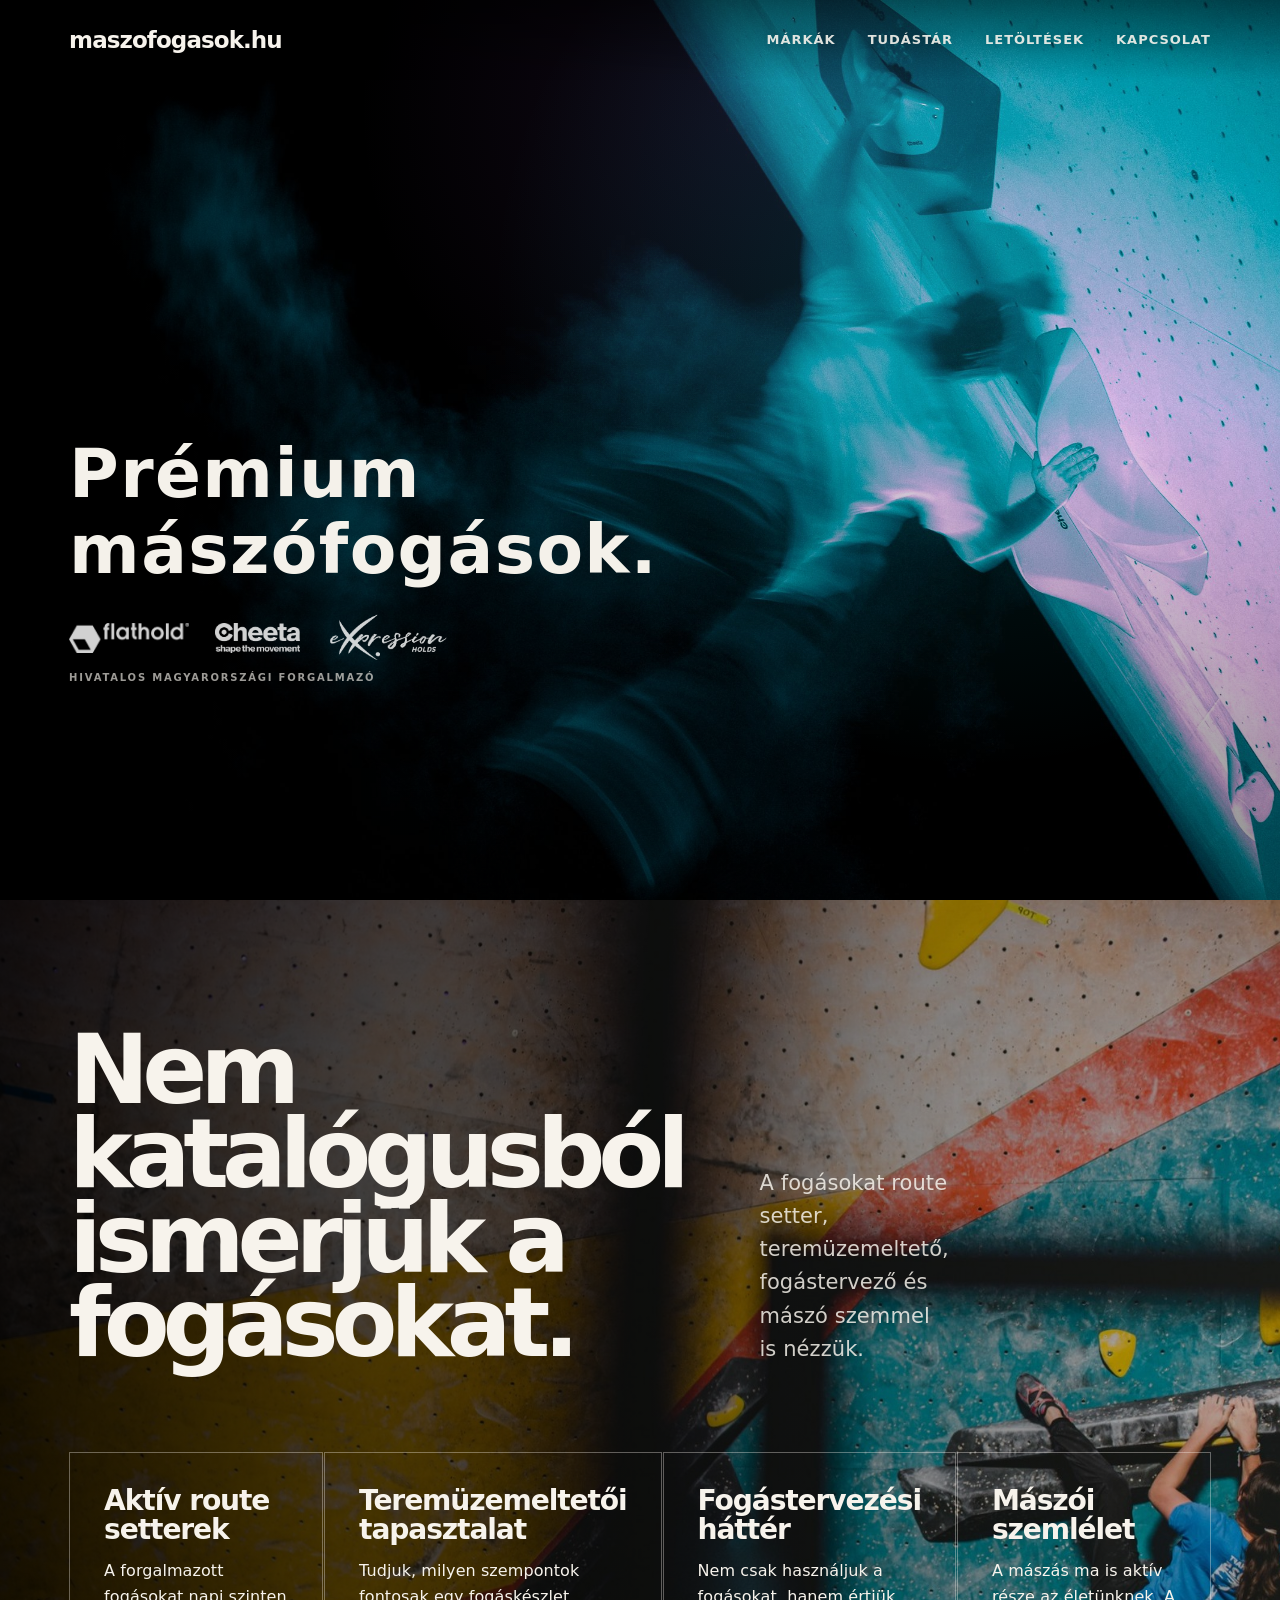
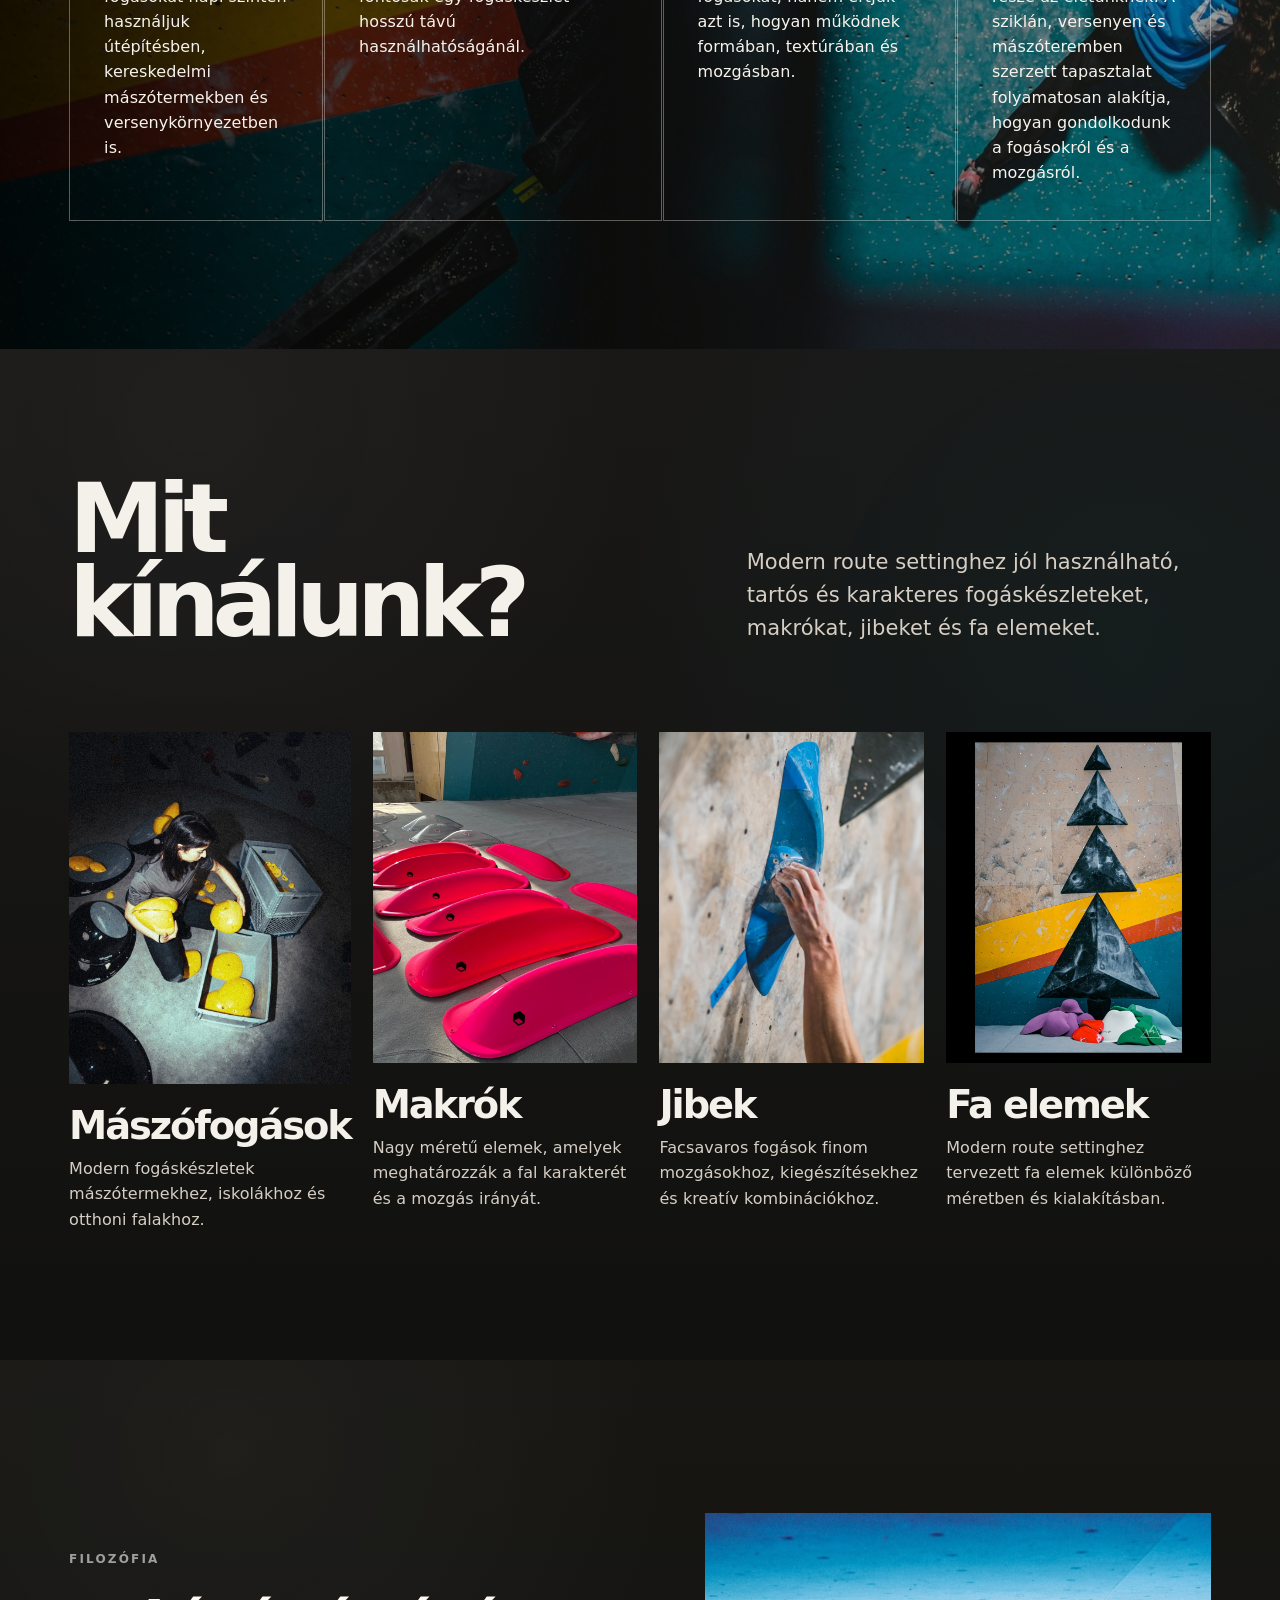
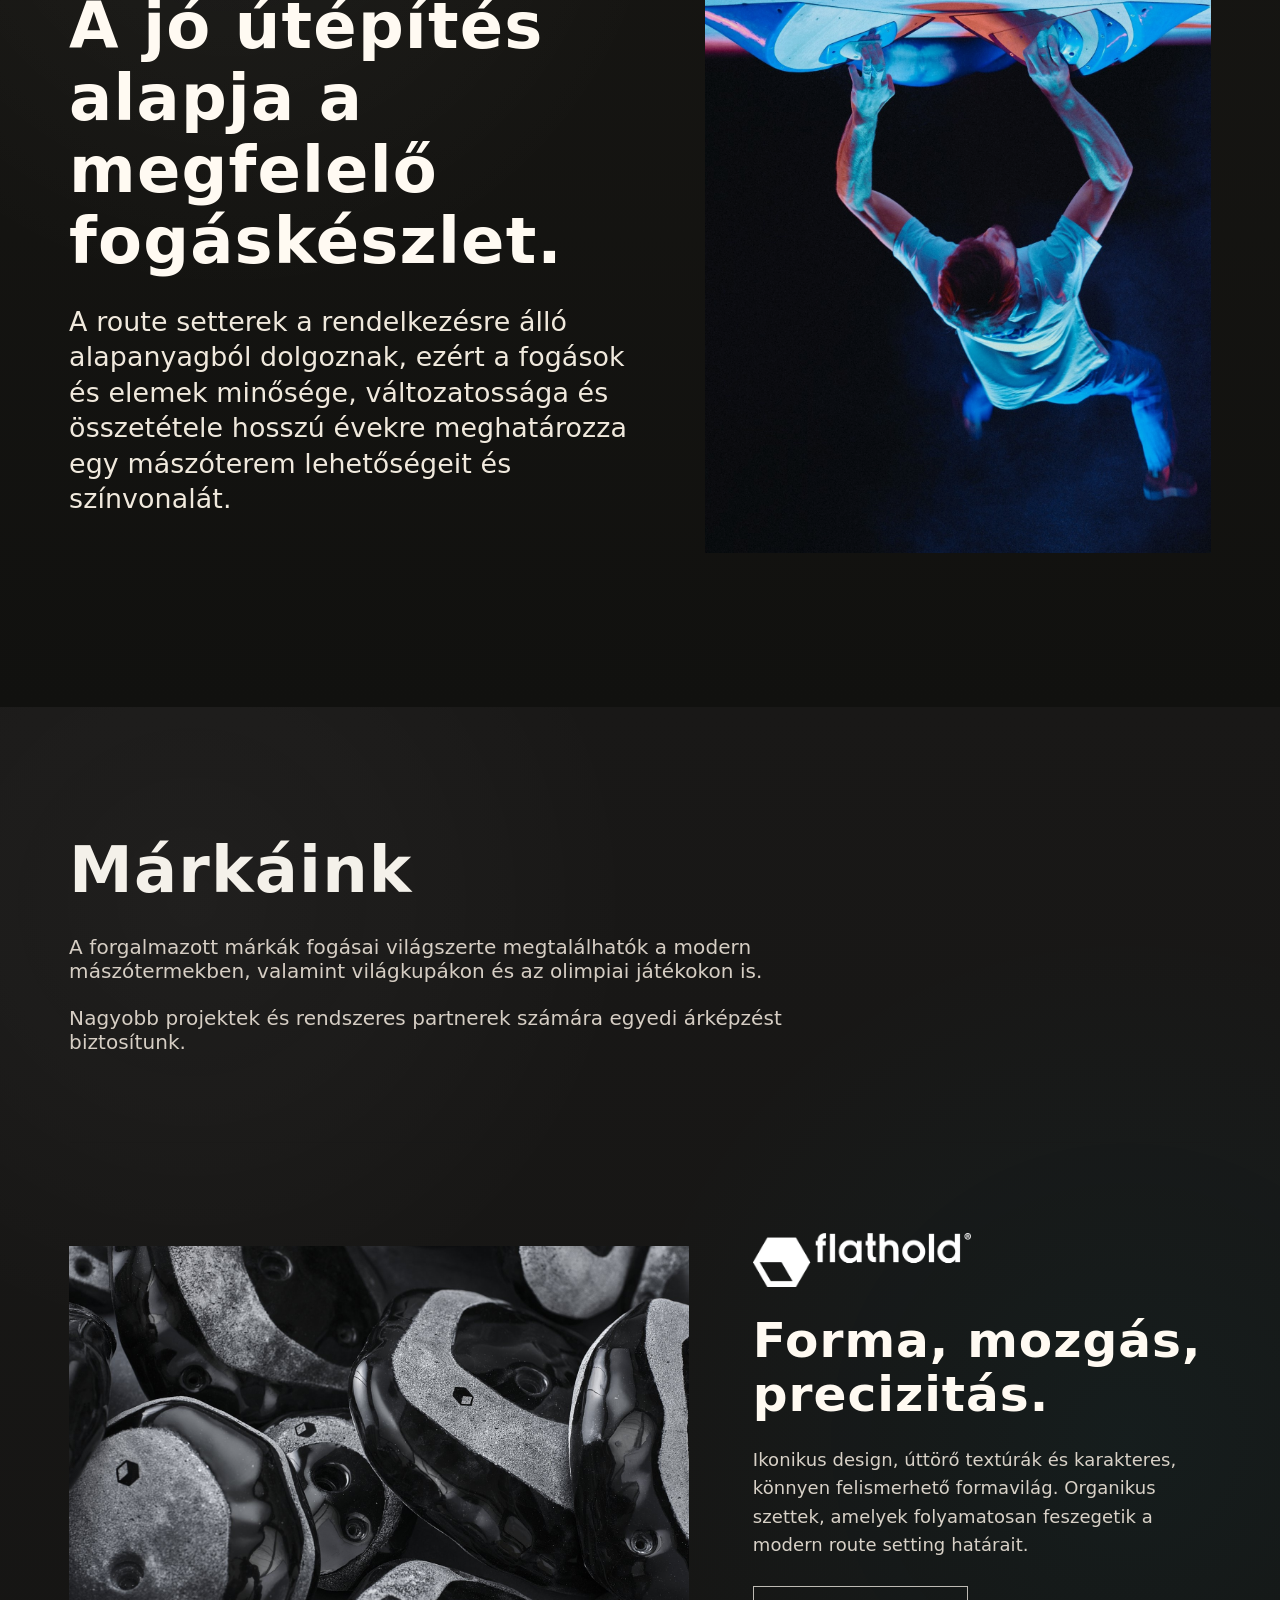
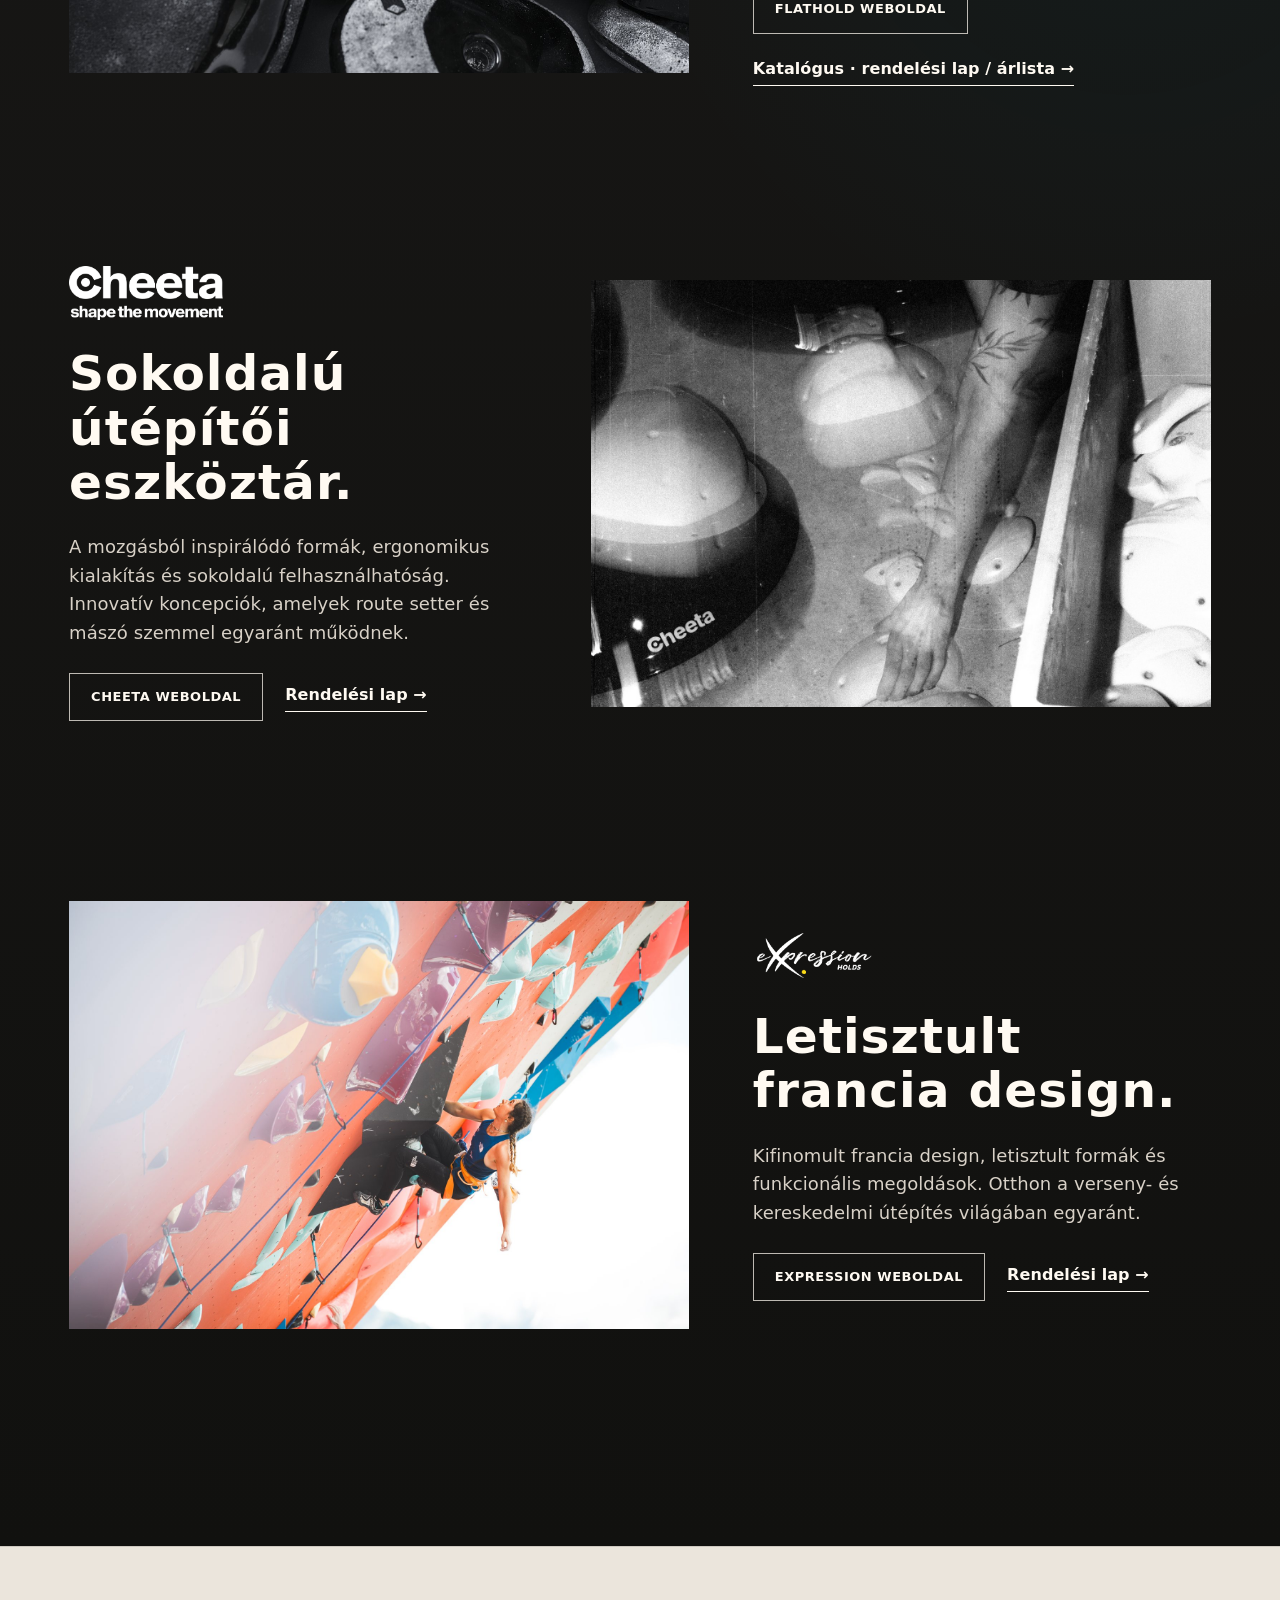
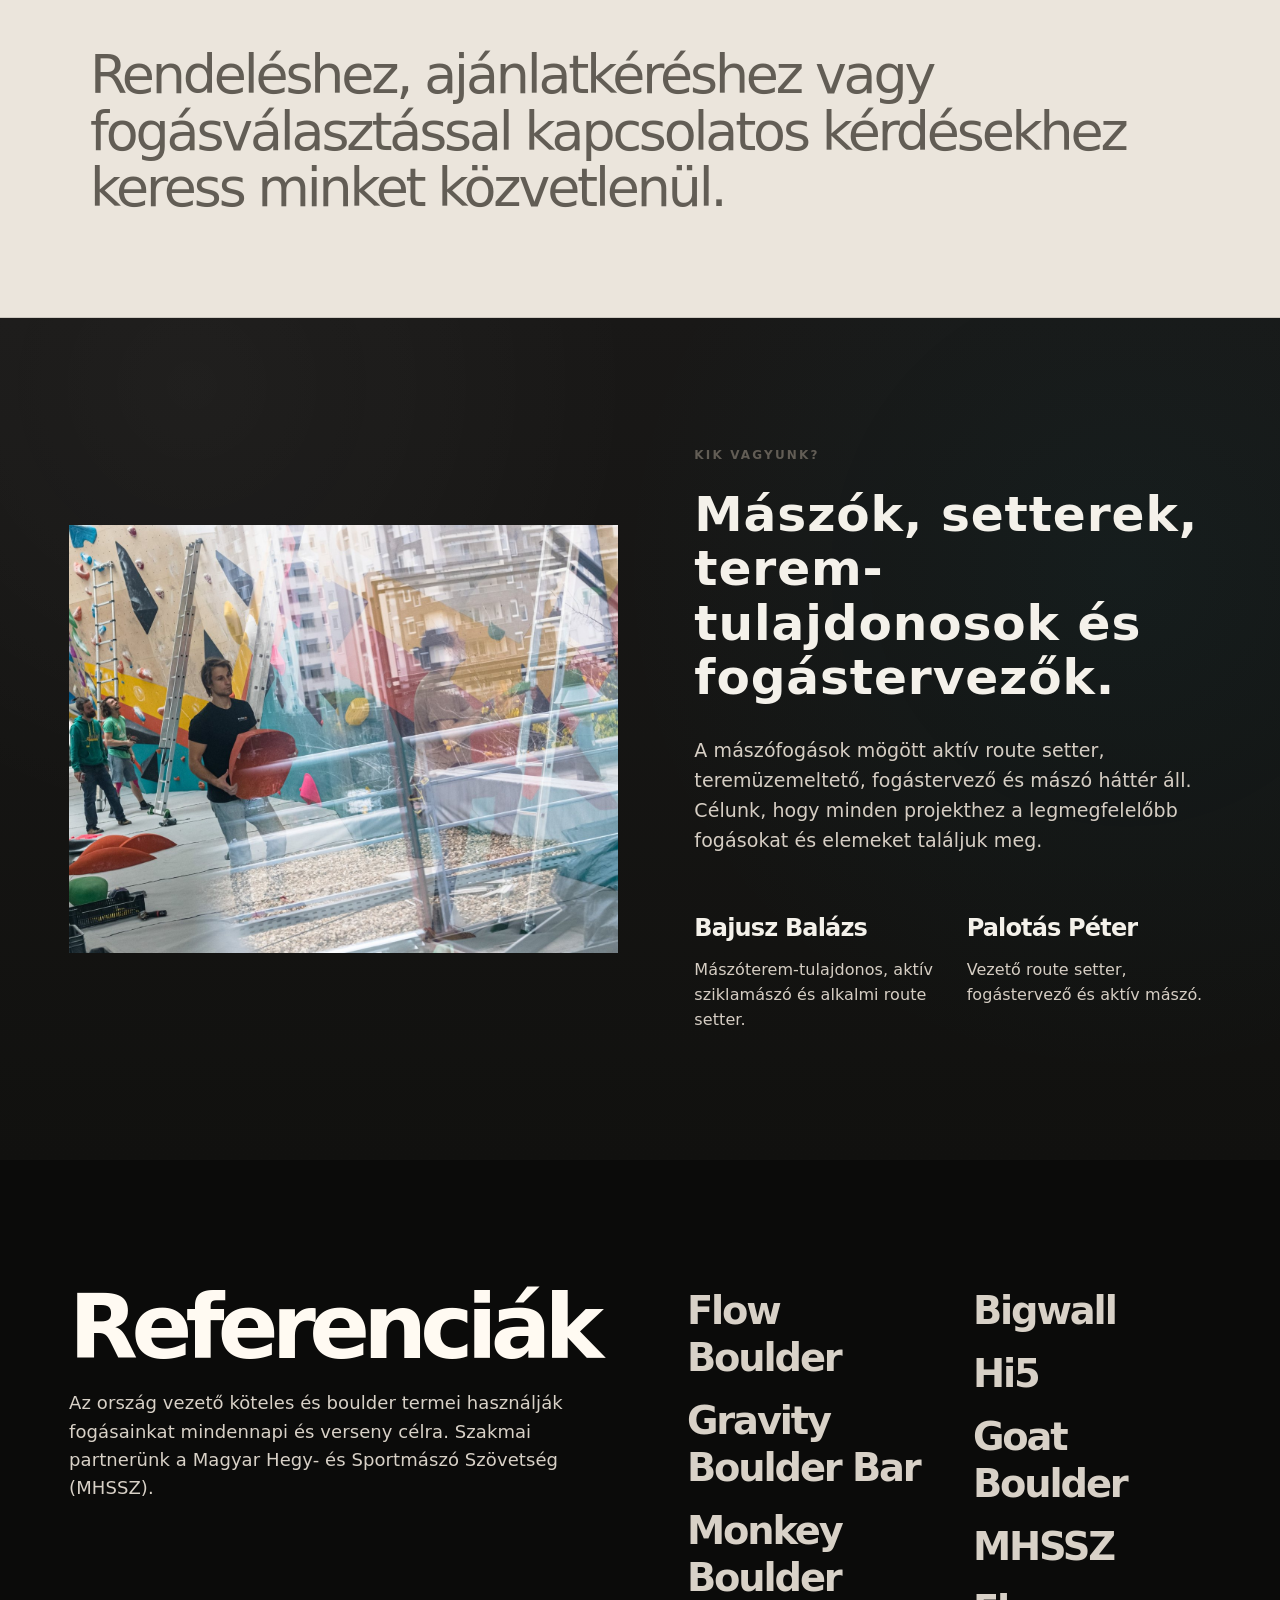
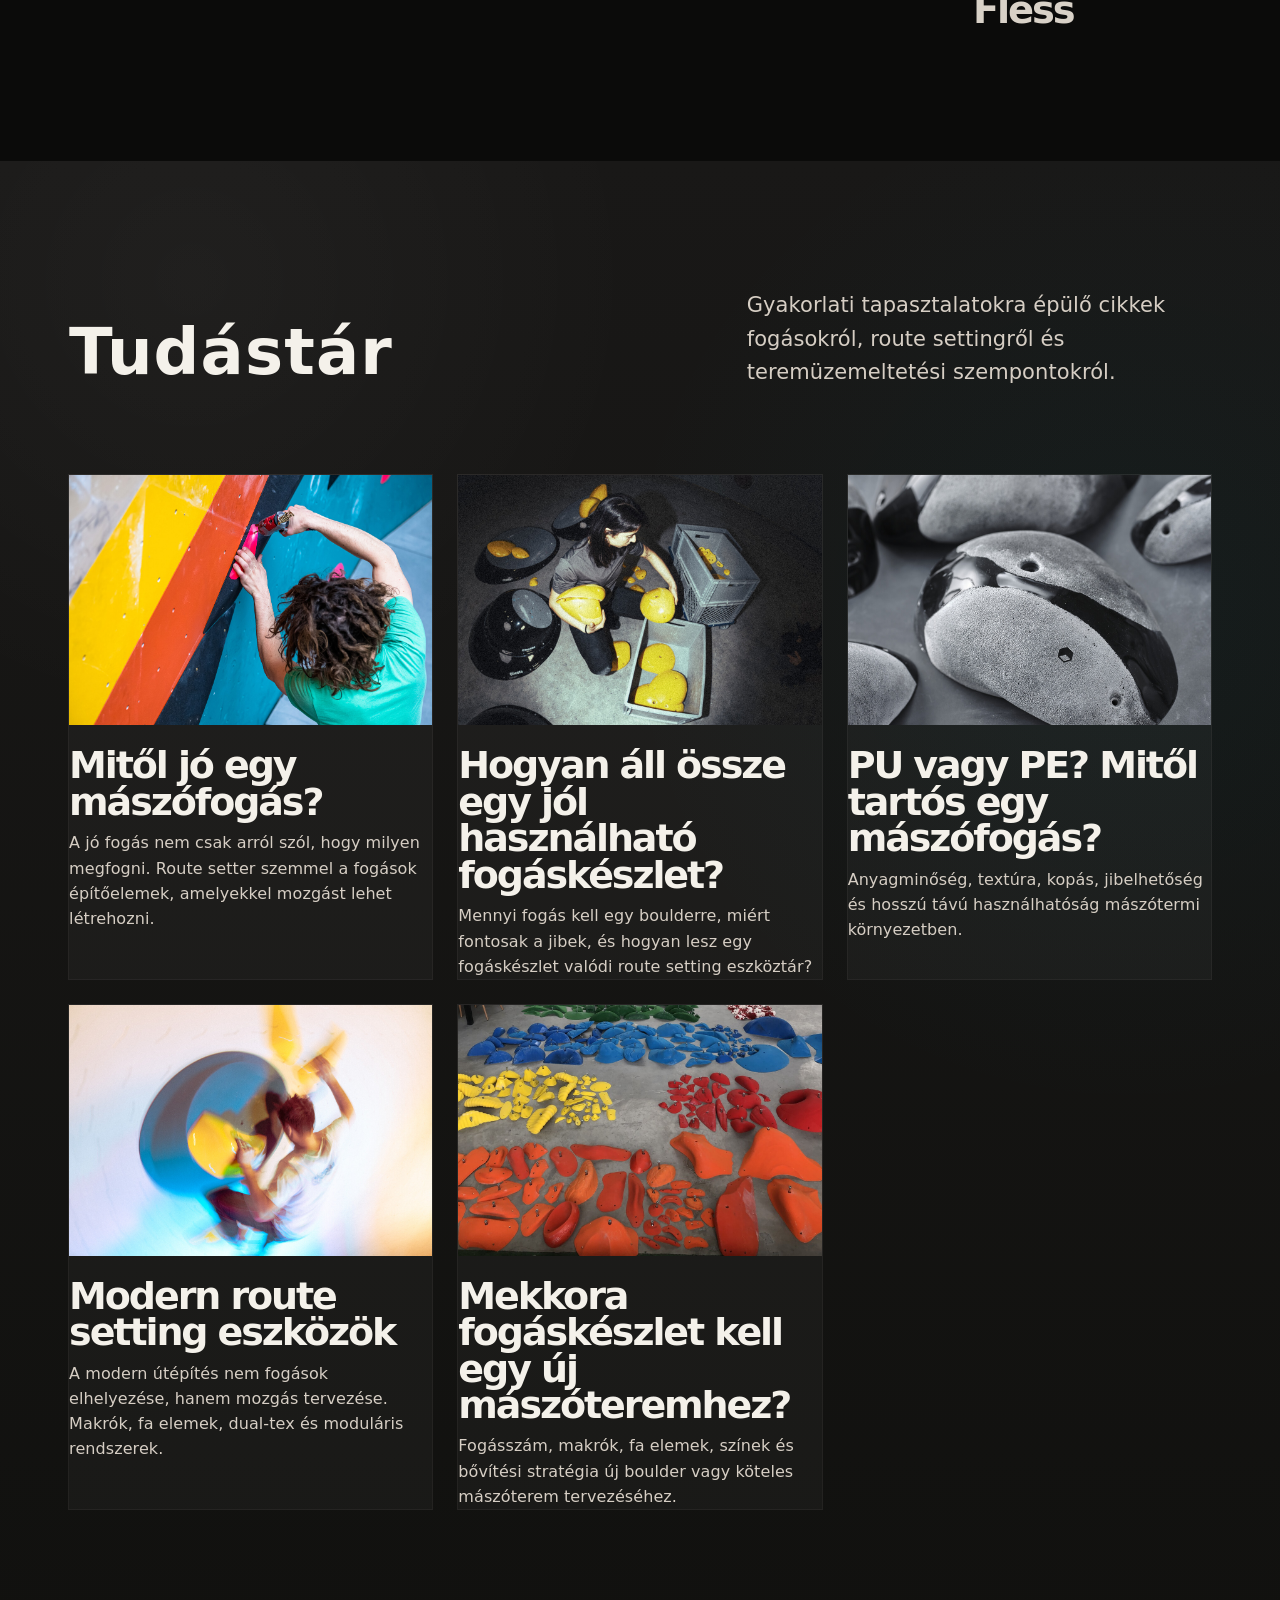
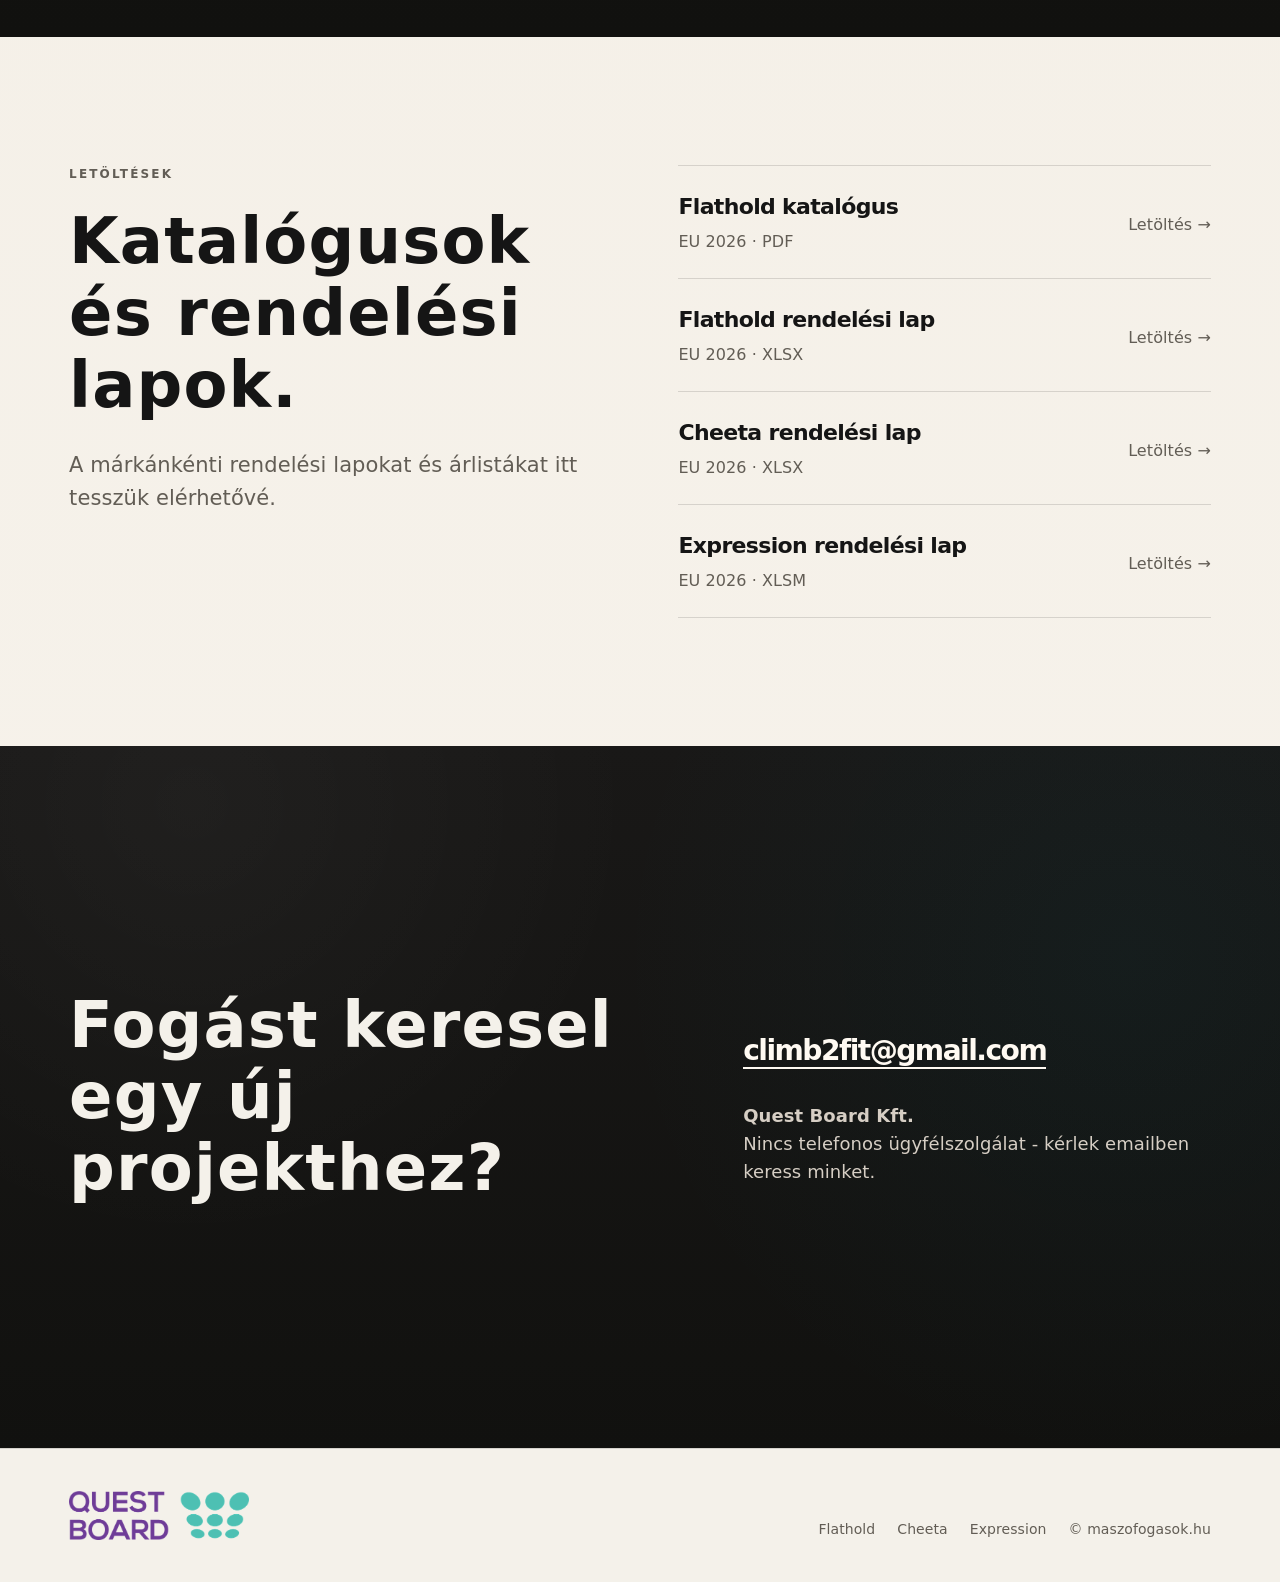
==== index.html @ 8f345ded "Add files via upload" ====
<!doctype html>
<html lang="hu">
<head>
  <meta charset="utf-8">
  <meta name="viewport" content="width=device-width, initial-scale=1">
  <title>Prémium<br>mászófogások. | maszofogasok.hu</title>
  <meta name="description" content="Flathold, Cheeta és Expression hivatalos magyarországi forgalmazója. Prémium mászófogások, makrók, jibek és fa elemek mászótermeknek, iskoláknak és otthoni falakhoz.">
  <link rel="stylesheet" href="assets/style.css">
  <link rel="canonical" href="https://www.maszofogasok.hu/index.html">
  <meta property="og:title" content="Mászófogás forgalmazás – Flathold, Cheeta, Expression | maszofogasok.hu">
  <meta property="og:description" content="Prémium mászófogások, makrók és fa elemek forgalmazása Magyarországon. Flathold, Cheeta és Expression. Aktív route setterektől, teremüzemeltetői tapasztalattal.">
  <meta property="og:url" content="https://www.maszofogasok.hu/index.html">
  <meta property="og:type" content="website">
  <meta property="og:locale" content="hu_HU">
  <meta name="twitter:card" content="summary_large_image">
  <meta name="robots" content="index, follow">
</head>
<body>
  <header class="nav" id="nav">
    <a class="site-title" href="#top">maszofogasok.hu</a>
    <nav class="nav-links" aria-label="Fő navigáció">
      <a href="#markak">Márkák</a>
      <a href="tudastar.html">Tudástár</a>
      <a href="#letoltesek">Letöltések</a>
      <a href="#kapcsolat">Kapcsolat</a>
    </nav>
    <button class="menu-btn" id="menuBtn" type="button">Menü</button>
  </header>
  <nav class="mobile-panel" id="mobilePanel" aria-label="Mobil navigáció">
    <a href="#markak">Márkák</a>
    <a href="tudastar.html">Tudástár</a>
    <a href="#letoltesek">Letöltések</a>
    <a href="#kapcsolat">Kapcsolat</a>
  </nav>

  <main id="top">
    <section class="hero">
      <div class="hero-inner">
        <h1>Prémium<br>mászófogások.</h1>
        <div class="hero-logos" aria-label="Forgalmazott márkák">
          <img src="assets/logos/flathold.png" alt="Flathold">
          <img src="assets/logos/cheeta.png" alt="Cheeta">
          <img src="assets/logos/expression.png" alt="Expression">
        </div>
        <div class="eyebrow">Hivatalos magyarországi forgalmazó</div>
      </div>
    </section>

    <section class="section soft intro-section">
      <div class="container">
        <div class="section-head">
          <h2>Nem katalógusból ismerjük a fogásokat.</h2>
          <p>A fogásokat route setter, teremüzemeltető, fogástervező és mászó szemmel is nézzük.</p>
        </div>
<div class="why-grid">
          <article class="why-card"><div><h3>Aktív route setterek</h3><p>A forgalmazott fogásokat napi szinten használjuk útépítésben, kereskedelmi mászótermekben és versenykörnyezetben is.</p></div></article>
          <article class="why-card"><div><h3>Teremüzemeltetői tapasztalat</h3><p>Tudjuk, milyen szempontok fontosak egy fogáskészlet hosszú távú használhatóságánál.</p></div></article>
          <article class="why-card"><div><h3>Fogástervezési háttér</h3><p>Nem csak használjuk a fogásokat, hanem értjük azt is, hogyan működnek formában, textúrában és mozgásban.</p></div></article>
          <article class="why-card"><div><h3>Mászói szemlélet</h3><p>A mászás ma is aktív része az életünknek. A sziklán, versenyen és mászóteremben szerzett tapasztalat folyamatosan alakítja, hogyan gondolkodunk a fogásokról és a mozgásról.</p></div></article>
        </div>
      </div>
    </section>

    <section class="section">
      <div class="container">
        <div class="section-head">
          <h2>Mit kínálunk?</h2>
          <p>Modern route settinghez jól használható, tartós és karakteres fogáskészleteket, makrókat, jibeket és fa elemeket.</p>
        </div>
        <div class="product-grid">
          <article class="product-card"><img src="assets/img/holds.jpg" alt="Mászófogások"><h3>Mászófogások</h3><p>Modern fogáskészletek mászótermekhez, iskolákhoz és otthoni falakhoz.</p></article>
          <article class="product-card"><img src="assets/img/macro.jpg" alt="Makrók"><h3>Makrók</h3><p>Nagy méretű elemek, amelyek meghatározzák a fal karakterét és a mozgás irányát.</p></article>
          <article class="product-card"><img src="assets/img/jibs.jpg" alt="Jibek és facsavaros fogások"><h3>Jibek</h3><p>Facsavaros fogások finom mozgásokhoz, kiegészítésekhez és kreatív kombinációkhoz.</p></article>
          <article class="product-card"><img src="assets/img/volumes.jpg" alt="Fa elemek"><h3>Fa elemek</h3><p>Modern route settinghez tervezett fa elemek különböző méretben és kialakításban.</p></article>
        </div>
      </div>
    </section>

    <section class="manifesto">
      <div class="container">
        <div>
          <div class="eyebrow" style="color:rgba(255,255,255,.58)">Filozófia</div>
          <h2>A jó útépítés alapja a megfelelő fogáskészlet.</h2>
          <p>A route setterek a rendelkezésre álló alapanyagból dolgoznak, ezért a fogások és elemek minősége, változatossága és összetétele hosszú évekre meghatározza egy mászóterem lehetőségeit és színvonalát.</p>
        </div>
        <img src="assets/img/philosophy.jpg" alt="Modern route setting és mászófogások">
      </div>
    </section>

    <section id="markak" class="section">
      <div class="container">
        <div class="brand-intro">
          <h2>Márkáink</h2>
          
          <p class="small">A forgalmazott márkák fogásai világszerte megtalálhatók a modern mászótermekben, valamint világkupákon és az olimpiai játékokon is.</p>
          <p class="small">Nagyobb projektek és rendszeres partnerek számára egyedi árképzést biztosítunk.</p>
        </div>

        <article class="brand-feature">
          <div class="brand-image"><img src="assets/img/flathold.jpg" alt="Flathold mászófogások"></div>
          <div class="brand-copy">
            <img class="brand-logo" src="assets/logos/flathold.png" alt="Flathold logó">
            <h3>Forma, mozgás, precizitás.</h3>
            <p>Ikonikus design, úttörő textúrák és karakteres, könnyen felismerhető formavilág. Organikus szettek, amelyek folyamatosan feszegetik a modern route setting határait.</p>
            <div class="brand-actions"><a class="btn" href="https://www.flathold.com/" target="_blank" rel="noopener">Flathold weboldal</a><a class="text-link" href="#letoltesek">Katalógus · rendelési lap / árlista →</a></div>
          </div>
        </article>

        <article class="brand-feature">
          <div class="brand-image"><img src="assets/img/cheeta.jpg" alt="Cheeta mászófogások"></div>
          <div class="brand-copy">
            <img class="brand-logo" src="assets/logos/cheeta.png" alt="Cheeta logó">
            <h3>Sokoldalú útépítői eszköztár.</h3>
            <p>A mozgásból inspirálódó formák, ergonomikus kialakítás és sokoldalú felhasználhatóság. Innovatív koncepciók, amelyek route setter és mászó szemmel egyaránt működnek.</p>
            <div class="brand-actions"><a class="btn" href="https://www.cheeta-holds.com/" target="_blank" rel="noopener">Cheeta weboldal</a><a class="text-link" href="#letoltesek">Rendelési lap →</a></div>
          </div>
        </article>

        <article class="brand-feature">
          <div class="brand-image"><img src="assets/img/expression.jpg" alt="Expression mászófogások"></div>
          <div class="brand-copy">
            <img class="brand-logo" src="assets/logos/expression.png" alt="Expression logó">
            <h3>Letisztult francia design.</h3>
            <p>Kifinomult francia design, letisztult formák és funkcionális megoldások. Otthon a verseny- és kereskedelmi útépítés világában egyaránt.</p>
            <div class="brand-actions"><a class="btn" href="https://www.expression-holds.com/" target="_blank" rel="noopener">Expression weboldal</a><a class="text-link" href="#letoltesek">Rendelési lap →</a></div>
          </div>
        </article>
      </div>
    </section>

    <section class="world-line">
      <p>Rendeléshez, ajánlatkéréshez vagy fogásválasztással kapcsolatos kérdésekhez keress minket közvetlenül.</p>
    </section>

    <section class="section soft">
      <div class="container about-grid">
        <img src="assets/img/about.jpg" alt="Route setting és fogásmozgatás egy mászóteremben">
        <div class="about-copy">
          <div class="eyebrow">Kik vagyunk?</div>
          <h2>Mászók, setterek, terem­tulajdonosok és fogás­tervezők.</h2>
          <p>A mászófogások mögött aktív route setter, teremüzemeltető, fogástervező és mászó háttér áll. Célunk, hogy minden projekthez a legmegfelelőbb fogásokat és elemeket találjuk meg.</p>
          <div class="bio-row">
            <div class="bio"><h3>Bajusz Balázs</h3><p>Mászóterem-tulajdonos, aktív sziklamászó és alkalmi route setter.</p></div>
            <div class="bio"><h3>Palotás Péter</h3><p>Vezető route setter, fogástervező és aktív mászó.</p></div>
          </div>
        </div>
      </div>
    </section>

    <section class="section black">
      <div class="container references">
        <div>
          <h2>Referenciák</h2>
          <p>Az ország vezető köteles és boulder termei használják fogásainkat mindennapi és verseny célra. Szakmai partnerünk a Magyar Hegy- és Sportmászó Szövetség (MHSSZ).</p>
        </div>
        <ul class="ref-list">
          <li>Flow Boulder</li>
          <li>Gravity Boulder Bar</li>
          <li>Monkey Boulder</li>
          <li>Bigwall</li>
          <li>Hi5</li>
          <li>Goat Boulder</li>
          <li>MHSSZ</li>
          <li>Fless</li>
        </ul>
      </div>
    </section>

    <section id="tudastar" class="section soft">
      <div class="container">
        <div class="section-head">
          <h2>Tudástár</h2>
          <p>Gyakorlati tapasztalatokra épülő cikkek fogásokról, route settingről és teremüzemeltetési szempontokról.</p>
        </div>
        <div class="journal-grid">
          <article class="article"><a href="tudastar/mitol-jo-egy-maszofogas.html"><img src="assets/img/articles/mitol-jo-egy-maszofogas.jpg" alt="Mitől jó egy mászófogás?"><h3>Mitől jó egy mászófogás?</h3><p>A jó fogás nem csak arról szól, hogy milyen megfogni. Route setter szemmel a fogások építőelemek, amelyekkel mozgást lehet létrehozni.</p></a></article>
          <article class="article"><a href="tudastar/jol-hasznalhato-fogaskeszlet.html"><img src="assets/img/articles/fogaskeszlet.jpg" alt="Hogyan áll össze egy jól használható fogáskészlet?"><h3>Hogyan áll össze egy jól használható fogáskészlet?</h3><p>Mennyi fogás kell egy boulderre, miért fontosak a jibek, és hogyan lesz egy fogáskészlet valódi route setting eszköztár?</p></a></article>
          <article class="article"><a href="tudastar/pu-pe-fogasok-tartossag.html"><img src="assets/img/articles/pu-pe-tartossag.jpg" alt="PU vagy PE? Mitől tartós egy mászófogás?"><h3>PU vagy PE? Mitől tartós egy mászófogás?</h3><p>Anyagminőség, textúra, kopás, jibelhetőség és hosszú távú használhatóság mászótermi környezetben.</p></a></article>
          <article class="article"><a href="tudastar/modern-routesetting-eszkozok.html"><img src="assets/img/articles/modern-routesetting.jpg" alt="Modern route setting eszközök"><h3>Modern route setting eszközök</h3><p>A modern útépítés nem fogások elhelyezése, hanem mozgás tervezése. Makrók, fa elemek, dual-tex és moduláris rendszerek.</p></a></article>
          <article class="article"><a href="tudastar/mekkora-fogaskeszlet-kell-egy-uj-maszoteremhez.html"><img src="assets/img/articles/uj-maszoterem-fogaskoltseg.jpg" alt="Mekkora fogáskészlet kell egy új mászóteremhez?"><h3>Mekkora fogáskészlet kell egy új mászóteremhez?</h3><p>Fogásszám, makrók, fa elemek, színek és bővítési stratégia új boulder vagy köteles mászóterem tervezéséhez.</p></a></article>
        </div>
      </div>
    </section>

    <section id="letoltesek" class="section">
      <div class="container downloads-grid">
        <div class="section-head" style="display:block;margin:0">
          <div class="eyebrow">Letöltések</div>
          <h2>Katalógusok és rendelési lapok.</h2>
          <p style="margin-top:28px">A márkánkénti rendelési lapokat és árlistákat itt tesszük elérhetővé.</p>
        </div>
        <div class="download-list">
          <a class="download-item" href="downloads/flathold-catalogue-eu-2026.pdf" target="_blank"><div><strong>Flathold katalógus</strong><span>EU 2026 · PDF</span></div><span>Letöltés →</span></a>
          <a class="download-item" href="downloads/flathold-rendeles-2026.xlsx" download><div><strong>Flathold rendelési lap</strong><span>EU 2026 · XLSX</span></div><span>Letöltés →</span></a>
          <a class="download-item" href="downloads/cheeta-rendeles-2026.xlsx" download><div><strong>Cheeta rendelési lap</strong><span>EU 2026 · XLSX</span></div><span>Letöltés →</span></a>
          <a class="download-item" href="downloads/expression-rendeles-2026.xlsm" download><div><strong>Expression rendelési lap</strong><span>EU 2026 · XLSM</span></div><span>Letöltés →</span></a>
        </div>
      </div>
    </section>

    <section id="kapcsolat" class="section soft contact">
      <div class="container contact-box">
        <h2>Fogást keresel egy új projekthez?</h2>
        <div>
          <a class="email" href="mailto:climb2fit@gmail.com">climb2fit@gmail.com</a>
          <p class="company"><strong>Quest Board Kft.</strong><br>Nincs telefonos ügyfélszolgálat - kérlek emailben keress minket.</p>
        </div>
      </div>
    </section>
  </main>

  <footer class="footer">
    <img class="qb" src="assets/logos/quest-board.png" alt="Quest Board Kft. logó">
    <div class="footer-links"><a href="https://www.flathold.com/" target="_blank" rel="noopener">Flathold</a><a href="https://www.cheeta-holds.com/" target="_blank" rel="noopener">Cheeta</a><a href="https://www.expression-holds.com/" target="_blank" rel="noopener">Expression</a><span>© maszofogasok.hu</span></div>
  </footer>

  <script>
    const nav = document.getElementById('nav');
    const menuBtn = document.getElementById('menuBtn');
    const mobilePanel = document.getElementById('mobilePanel');
    window.addEventListener('scroll', () => nav.classList.toggle('scrolled', window.scrollY > 80));
    menuBtn.addEventListener('click', () => mobilePanel.classList.toggle('open'));
    mobilePanel.querySelectorAll('a').forEach(a => a.addEventListener('click', () => mobilePanel.classList.remove('open')));
  </script>
</body>
</html>
---- assets/style.css ----
:root{
  --ink:#151515;
  --muted:#625d55;
  --paper:#f4f1ea;
  --soft:#ebe5dc;
  --soft2:#ded6ca;
  --line:rgba(21,21,21,.14);
  --max:1220px;
  --side:clamp(22px,5.4vw,84px);
}
*{box-sizing:border-box}
html{scroll-behavior:smooth;background:transparent}
body{
  margin:0;
  font-family:Inter, ui-sans-serif, system-ui, -apple-system, BlinkMacSystemFont, "Segoe UI", sans-serif;
  color:var(--ink);
  background:
    radial-gradient(circle at 10% 5%, rgba(117,83,166,.10), transparent 28rem),
    radial-gradient(circle at 88% 4%, rgba(0,160,185,.08), transparent 36rem),
    radial-gradient(circle at 20% 92%, rgba(230,180,88,.08), transparent 34rem),
    linear-gradient(180deg,#f4f1ea 0%,#eee8dd 45%,#f7f3ec 100%);
  line-height:1.58;
  letter-spacing:.005em;
  -webkit-font-smoothing:antialiased;
  text-rendering:optimizeLegibility;
}
a{color:inherit;text-decoration:none} img{display:block;width:100%;height:auto}.container{max-width:var(--max);margin:0 auto}.nav{position:fixed;z-index:40;top:0;left:0;right:0;padding:22px var(--side);display:flex;align-items:center;justify-content:space-between;color:var(--ink);transition:.28s ease;background:linear-gradient(to bottom,rgba(0,0,0,.58),rgba(0,0,0,0))}.nav.scrolled{
  color:var(--ink);
  background:rgba(17,17,15,.88);
  backdrop-filter:blur(14px);
  border-bottom:1px solid rgba(236,232,223,.12)
}.site-title{font-weight:850;letter-spacing:-.04em;font-size:23px}.nav-links{display:flex;gap:32px;align-items:center;font-size:13px;font-weight:760;letter-spacing:.075em;text-transform:uppercase}.nav-links a{opacity:.9}.nav-links a:hover{opacity:1}.menu-btn{display:none;background:transparent;border:0;color:inherit;font:inherit;font-weight:800;letter-spacing:.08em;text-transform:uppercase}.hero{min-height:100vh;display:grid;align-items:end;position:relative;color:var(--ink);background-image:url('img/hero.jpg');background-position:center;background-size:cover;isolation:isolate}.hero:before{content:"";position:absolute;inset:0;background:linear-gradient(90deg,rgba(0,0,0,.68),rgba(0,0,0,.16) 55%,rgba(0,0,0,.05)),linear-gradient(0deg,rgba(0,0,0,.42),rgba(0,0,0,0) 55%);z-index:-1}.hero-inner{padding:180px var(--side) 76px;max-width:1120px}.eyebrow{font-size:12px;font-weight:850;letter-spacing:.18em;text-transform:uppercase;color:var(--muted);margin-bottom:22px}.hero .eyebrow{color:rgba(255,255,255,.86);font-size:10px;letter-spacing:.16em;opacity:.72}h1,h2,h3,p{margin-top:0}h1{font-size:clamp(40px,5.3vw,72px);line-height:.84;letter-spacing:-.085em;margin:0 0 28px;max-width:890px}.hero-line{font-size:clamp(17px,2vw,23px);color:rgba(255,255,255,.86);margin:0 0 34px;max-width:680px}.actions{display:flex;gap:22px;align-items:center;flex-wrap:wrap}.btn{display:inline-flex;align-items:center;justify-content:center;min-height:48px;padding:0 22px;background:var(--ink);color:var(--ink);font-weight:800;font-size:13px;letter-spacing:.04em;text-transform:uppercase;transition:.18s ease}.btn:hover{transform:translateY(-2px)}.btn.light{background:#151411;color:#111}.text-link{font-weight:820;border-bottom:1px solid currentColor;padding-bottom:4px}.hero .text-link{color:var(--ink)}.section{padding:clamp(82px,10vw,150px) var(--side)}.section.soft{background:var(--soft)}.section.black{background:#0b0b0a;color:var(--ink)}.section-head{display:grid;grid-template-columns:1.1fr .85fr;gap:clamp(34px,6vw,90px);align-items:end;margin-bottom:clamp(50px,7vw,86px)}.section-head h2{font-size:clamp(46px,7.5vw,106px);line-height:.88;letter-spacing:-.075em;margin:0}.section-head p{font-size:clamp(17px,1.75vw,21px);color:var(--muted);margin:0}.soft .section-head p{color:#5f5b54}.why-grid{display:grid;grid-template-columns:repeat(4,1fr);gap:1px;background:var(--line)}.why-card{background:var(--soft);padding:34px;min-height:255px;display:flex;flex-direction:column;justify-content:space-between}.why-card .num{font-size:12px;font-weight:800;color:#9a9288}.why-card h3{font-size:clamp(22px,2.2vw,30px);line-height:1.02;letter-spacing:-.04em;margin:0 0 14px}.why-card p{color:#5f5b54;margin:0}.product-grid{display:grid;grid-template-columns:repeat(4,1fr);gap:22px}.product-card img{aspect-ratio:4/5;object-fit:cover}.product-card h3{font-size:clamp(27px,3vw,40px);line-height:.95;letter-spacing:-.055em;margin:24px 0 12px}.product-card p{color:var(--muted);margin:0}.manifesto{padding:clamp(90px,12vw,170px) var(--side);background:#0b0b0a;color:var(--ink)}.manifesto .container{display:grid;grid-template-columns:1.05fr .95fr;gap:clamp(40px,8vw,110px);align-items:center}.manifesto h2{font-size:clamp(48px,7.5vw,104px);line-height:.88;letter-spacing:-.075em;margin:0}.manifesto p{font-size:clamp(19px,2.1vw,28px);line-height:1.32;color:rgba(255,255,255,.78);margin:26px 0 0}.manifesto img{aspect-ratio:1.35/1;object-fit:cover;opacity:.92}.brand-intro{max-width:920px;margin-bottom:clamp(52px,7vw,88px)}.brand-intro h2{font-size:clamp(50px,8vw,116px);line-height:.88;letter-spacing:-.08em;margin:0 0 28px}.brand-intro p{font-size:clamp(20px,2.5vw,31px);line-height:1.22;margin:0 0 22px}.brand-intro .small{font-size:clamp(16px,1.6vw,20px);color:var(--muted);max-width:760px}.brand-feature{display:grid;grid-template-columns:1.15fr .85fr;gap:clamp(28px,5vw,72px);align-items:center;padding:clamp(52px,7vw,92px) 0;border-top:1px solid var(--line)}.brand-feature:nth-of-type(even){grid-template-columns:.85fr 1.15fr}.brand-feature:nth-of-type(even) .brand-image{order:2}.brand-feature:nth-of-type(even) .brand-copy{order:1}.brand-image img{aspect-ratio:1.45/1;object-fit:cover}.brand-logo{max-height:54px;width:auto;max-width:260px;margin-bottom:26px}.brand-copy h3{font-size:clamp(30px,3.8vw,52px);line-height:.88;letter-spacing:-.075em;margin:0 0 24px}.brand-copy p{font-size:18px;color:var(--muted);max-width:540px}.brand-actions{display:flex;gap:22px;align-items:center;flex-wrap:wrap;margin-top:26px}.world-line{padding:clamp(56px,8vw,100px) var(--side);background:var(--soft);border-top:1px solid var(--line);border-bottom:1px solid var(--line)}.world-line p{max-width:1100px;margin:0 auto;font-size:clamp(26px,4.2vw,56px);line-height:1.05;letter-spacing:-.058em}.about-grid{display:grid;grid-template-columns:1.03fr .97fr;gap:clamp(42px,6vw,86px);align-items:center}.about-grid img{aspect-ratio:1.28/1;object-fit:cover}.about-copy h2{font-size:clamp(46px,7vw,98px);line-height:.88;letter-spacing:-.075em;margin:0 0 30px}.about-copy>p{font-size:19px;color:var(--muted);max-width:640px}.bio-row{display:grid;grid-template-columns:1fr 1fr;gap:28px;margin-top:34px}.bio{border-top:1px solid var(--line);padding-top:20px}.bio h3{font-size:24px;letter-spacing:-.035em;margin:0 0 9px}.bio p{color:var(--muted);margin:0}.references{display:grid;grid-template-columns:.8fr 1.2fr;gap:clamp(42px,7vw,100px);align-items:start}.references h2{font-size:clamp(46px,7vw,98px);line-height:.88;letter-spacing:-.075em;margin:0 0 22px}.references p{color:rgba(255,255,255,.72);font-size:18px}.ref-list{columns:2;column-gap:48px;list-style:none;padding:0;margin:0;font-size:clamp(24px,3vw,42px);font-weight:760;letter-spacing:-.055em;line-height:1.22}.ref-list li{break-inside:avoid;margin:0 0 16px}.journal-grid{display:grid;grid-template-columns:repeat(3,1fr);gap:26px}.article img{aspect-ratio:1.45/1;object-fit:cover}.article h3{font-size:clamp(26px,3vw,38px);line-height:.96;letter-spacing:-.055em;margin:22px 0 10px}.article p{color:var(--muted);margin:0}.downloads-grid{display:grid;grid-template-columns:1fr 1fr;gap:clamp(34px,6vw,80px);align-items:start}.download-list{border-top:1px solid var(--line)}.download-item{display:grid;grid-template-columns:1fr auto;gap:24px;padding:24px 0;border-bottom:1px solid var(--line);align-items:center}.download-item strong{font-size:22px;letter-spacing:-.03em}.download-item span{display:block;color:var(--muted);margin-top:4px}.contact{min-height:78vh;display:grid;align-items:center}.contact-box{display:grid;grid-template-columns:1.1fr .9fr;gap:clamp(40px,8vw,110px);align-items:end}.contact h2{font-size:clamp(28px,3.6vw,48px);line-height:.84;letter-spacing:-.085em;margin:0}.email{font-size:clamp(25px,4vw,54px);font-weight:760;letter-spacing:-.055em;border-bottom:2px solid currentColor}.company{margin-top:34px;color:var(--muted);font-size:18px}.footer{padding:42px var(--side);border-top:1px solid var(--line);display:flex;justify-content:space-between;gap:24px;align-items:end;flex-wrap:wrap}.qb{width:180px;max-width:42vw}.footer-links{display:flex;gap:22px;color:var(--muted);font-size:14px}.mobile-panel{display:none}
@media(max-width:930px){.nav-links{display:none}.menu-btn{display:block}.mobile-panel{display:block;position:fixed;z-index:39;top:0;right:0;left:0;background:rgba(255,255,255,.98);padding:92px 28px 36px;transform:translateY(-110%);transition:.24s ease;border-bottom:1px solid var(--line)}.mobile-panel.open{transform:translateY(0)}.mobile-panel a{display:block;font-size:28px;font-weight:800;letter-spacing:-.05em;margin-bottom:18px}.hero{background-image:url('img/hero-mobile.jpg');}.section-head,.manifesto .container,.about-grid,.references,.downloads-grid,.contact-box{grid-template-columns:1fr}.why-grid,.product-grid,.journal-grid{grid-template-columns:1fr 1fr}.brand-feature,.brand-feature:nth-of-type(even){grid-template-columns:1fr}.brand-feature:nth-of-type(even) .brand-image,.brand-feature:nth-of-type(even) .brand-copy{order:initial}.brand-logo{max-height:42px}.ref-list{columns:1}.manifesto img{margin-top:20px}}
@media(max-width:620px){.site-title{font-size:20px}.hero-inner{padding:158px 22px 54px}.section{padding:76px 22px}.manifesto{padding:82px 22px}.world-line{padding:62px 22px}.why-grid,.product-grid,.journal-grid,.bio-row{grid-template-columns:1fr}.why-card{min-height:210px;padding:28px}.brand-feature{padding:52px 0}.footer{padding:34px 22px}.footer-links{width:100%;flex-wrap:wrap}.contact{min-height:65vh}h1{font-size:64px}}

.hero .eyebrow{font-size:10px;letter-spacing:.16em;opacity:.72}

.about-copy h2{font-size:clamp(24px,3.1vw,42px)!important;}
.philosophy .section-title{font-size:clamp(23px,2.8vw,38px)!important;}

body:before{
  content:"";
  position:fixed;
  inset:0;
  pointer-events:none;
  z-index:0;
  opacity:.075;
  background-image:
    radial-gradient(circle at 25% 35%, rgba(255,255,255,.7) 0 .6px, transparent .7px),
    radial-gradient(circle at 70% 65%, rgba(0,0,0,.9) 0 .6px, transparent .7px);
  background-size:3px 3px,4px 4px;
  mix-blend-mode:overlay;
}
body > *{position:relative;z-index:1}

h1,.section-title,.brand-copy h3,.philosophy h2,.about-copy h2,.contact h2{
  line-height:1.08!important;
  letter-spacing:.012em!important;
  font-weight:760!important;
}
h1{letter-spacing:.018em!important;}
.hero-logos{
  display:flex;
  align-items:center;
  gap:22px;
  margin-bottom:18px;
  opacity:.82;
  flex-wrap:wrap;
}
.hero-logos img{
  width:auto;
  max-width:120px;
  max-height:30px;
  object-fit:contain;
  filter:brightness(0) invert(1);
}
.hero .eyebrow{
  font-size:10px!important;
  letter-spacing:.18em!important;
  opacity:.72!important;
  margin-bottom:18px!important;
}
.btn.light{
  background:rgba(236,232,223,.96)!important;
  color:#111!important;
}
.btn{
  background:var(--ink)!important;
  color:#111!important;
}
.text-link{color:inherit}
.cat,.brand-copy,.article,.contact-card{background:#151411!important}
.soft{background:linear-gradient(180deg,#171613,#11110f)!important}
.refs{background:#0b0b0a!important}
footer{background:#0f0f0d}
.logos span{border-color:rgba(236,232,223,.18)!important}

/* v1.5: polaroid / faded darkroom atmosphere */
.soft{
  background:
    radial-gradient(circle at 10% 10%, rgba(102,74,160,.16), transparent 34rem),
    radial-gradient(circle at 88% 30%, rgba(0,160,190,.10), transparent 38rem),
    linear-gradient(180deg,#171613,#11110f)!important;
}
.brand-row,
.cat,
.article,
.brand-copy,
.contact-card{
  box-shadow:0 0 0 1px rgba(236,232,223,.04);
}
.hero:after{
  content:"";
  position:absolute;
  inset:0;
  z-index:-1;
  background:
    radial-gradient(circle at 76% 32%, rgba(0,210,230,.16), transparent 30rem),
    radial-gradient(circle at 58% 12%, rgba(138,72,190,.13), transparent 24rem);
  mix-blend-mode:screen;
  pointer-events:none;
}
.hero-logos img[alt="Expression"]{
  max-width:145px!important;
  max-height:40px!important;
  transform:scale(1.18);
  transform-origin:left center;
}
.hero-logos{
  gap:26px!important;
}
.hero .eyebrow{
  margin-top:4px!important;
}

/* v1.6: return content to warm off-white, keep subtle grain/faded dye feeling */
.soft{
  background:
    radial-gradient(circle at 8% 12%, rgba(115,80,160,.08), transparent 32rem),
    radial-gradient(circle at 92% 35%, rgba(0,160,190,.06), transparent 36rem),
    linear-gradient(180deg,#ebe5dc,#f4f1ea)!important;
}
.cat,.brand-copy,.article,.contact-card{
  background:#f7f3ec!important;
  color:#151515!important;
  box-shadow:0 0 0 1px rgba(21,21,21,.05);
}
.brand-row{
  border-top:1px solid rgba(21,21,21,.14)!important;
}
.refs{
  background:#11110f!important;
  color:#ece8df!important;
}
.refs p,.refs .section-head p{
  color:rgba(236,232,223,.72)!important;
}
.logos span{
  border-color:rgba(236,232,223,.20)!important;
}
footer{
  background:#f4f1ea!important;
  color:#625d55!important;
}
.nav.scrolled{
  color:#151515!important;
  background:rgba(244,241,234,.92)!important;
  border-bottom:1px solid rgba(21,21,21,.12)!important;
}
.hero-inner{
  transform:translateY(-12vh);
}
.hero-logos{
  margin-top:28px!important;
  margin-bottom:10px!important;
}
.hero-logos img[alt="Expression"]{
  max-width:155px!important;
  max-height:44px!important;
  transform:scale(1.24);
  transform-origin:left center;
}
.hero .eyebrow{
  margin-top:8px!important;
  margin-bottom:30px!important;
  font-size:10px!important;
  letter-spacing:.18em!important;
  opacity:.75!important;
}
.hero .actions{
  margin-top:8px!important;
}
h1,.section-title,.brand-copy h3,.philosophy h2,.about-copy h2,.contact h2{
  line-height:1.12!important;
  letter-spacing:.02em!important;
  font-weight:730!important;
}
.section-title{
  font-size:clamp(22px,2.6vw,36px)!important;
}
.philosophy h2,.philosophy .section-title{
  font-size:clamp(24px,2.8vw,40px)!important;
}
.about-copy h2,.about h2{
  font-size:clamp(22px,2.6vw,36px)!important;
}
.btn{
  background:#151515!important;
  color:#f4f1ea!important;
}
.btn.light{
  background:#f4f1ea!important;
  color:#151515!important;
}

p,.section-head p,.cat p,.article p,.brand-copy p,.bio p{
  color:var(--muted)!important;
}
.hero p,.hero .text-link,.hero .eyebrow{
  color:rgba(244,241,234,.86)!important;
}
.hero h1{color:#f4f1ea!important;}

/* v1.14: return to v1.6 clean/off-white direction, no chalk-noise treatment */
body{
  color:#151515!important;
  background:
    radial-gradient(circle at 10% 5%, rgba(117,83,166,.08), transparent 28rem),
    radial-gradient(circle at 88% 4%, rgba(0,160,185,.06), transparent 36rem),
    linear-gradient(180deg,#f4f1ea 0%,#eee8dd 45%,#f7f3ec 100%)!important;
}
body:before,
body:after{
  display:none!important;
}
.nav.scrolled{
  color:#151515!important;
  background:rgba(244,241,234,.92)!important;
  border-bottom:1px solid rgba(21,21,21,.12)!important;
  backdrop-filter:blur(12px)!important;
}
.soft{
  background:linear-gradient(180deg,#ebe5dc,#f4f1ea)!important;
}
.cat,.brand-copy,.article,.contact-card{
  background:#f7f3ec!important;
  color:#151515!important;
  box-shadow:0 0 0 1px rgba(21,21,21,.05)!important;
}
.brand-row{
  border-top:1px solid rgba(21,21,21,.14)!important;
}
p,.section-head p,.cat p,.article p,.brand-copy p,.bio p{
  color:#625d55!important;
}

/* Inserted Flow image exactly as visual editorial element in the "Nem katalogus" section */
.intro-insert{
  margin:clamp(34px,5vw,70px) 0 clamp(30px,4vw,56px);
  width:min(980px,78vw);
  margin-left:auto;
  position:relative;
  z-index:2;
}
.intro-insert img{
  width:100%;
  aspect-ratio:16/7.2;
  object-fit:cover;
  object-position:center;
  display:block;
  filter:saturate(.96) contrast(1.02);
}

/* Headline consistency: all major section headlines closer to hero scale but controlled */
.section-title,
.about-copy h2,
.about h2,
.philosophy h2,
.philosophy .section-title,
.contact h2,
.manifesto h2,
.world-line h2,
.refs h2,
#tudastar h2,
#markak h2,
#letoltesek h2{
  font-size:clamp(38px,5vw,68px)!important;
  line-height:1.12!important;
  letter-spacing:.018em!important;
  font-weight:730!important;
}

/* Keep brand section clean, no black boxes */
#markak .brand-copy,
#markak .brand-row,
.brand-copy{
  background:transparent!important;
  box-shadow:none!important;
}
#markak .brand-copy p{
  color:#625d55!important;
}
#markak .brand-copy h3{
  color:#151515!important;
}

/* References polish */
.refs .section-head p{
  max-width:760px!important;
}
.refs .logos{
  grid-template-columns:repeat(3,1fr)!important;
}
@media(max-width:800px){
  .refs .logos{grid-template-columns:repeat(2,1fr)!important;}
  .intro-insert{width:100%;margin-left:0;}
}
@media(max-width:520px){
  .refs .logos{grid-template-columns:1fr!important;}
}

/* Contact email smaller */
#kapcsolat a[href^="mailto"],
.contact a[href^="mailto"]{
  font-size:clamp(20px,2.2vw,34px)!important;
  line-height:1.15!important;
  word-break:break-word!important;
}

/* v1.15: cleaner v1.6 direction with approved details */

/* Flow image as background for the Nem katalogus section */
section.intro-section:not(.hero){
  position:relative!important;
  overflow:hidden!important;
  background:
    linear-gradient(90deg, rgba(0,0,0,.84) 0%, rgba(0,0,0,.64) 38%, rgba(0,0,0,.18) 100%),
    url('img/intro-bg.jpg') center center / cover no-repeat!important;
  padding-top:clamp(90px,10vw,150px)!important;
  padding-bottom:clamp(90px,10vw,150px)!important;
}
section.intro-section:not(.hero) .container{
  position:relative;
  z-index:2;
}
section.intro-section:not(.hero) .section-head{
  max-width:760px!important;
}
section.intro-section:not(.hero) .section-title,
section.intro-section:not(.hero) p{
  color:#f4f1ea!important;
}
section.intro-section:not(.hero) .section-head p{
  color:rgba(244,241,234,.82)!important;
}
section.intro-section:not(.hero) .why{
  max-width:1040px;
  background:rgba(0,0,0,.24);
  backdrop-filter:blur(2px);
}
section.intro-section:not(.hero) .why article{
  background:rgba(0,0,0,.34);
  border-color:rgba(244,241,234,.18)!important;
}
section.intro-section:not(.hero) .why h3{
  color:#f4f1ea!important;
}
section.intro-section:not(.hero) .why p,
section.intro-section:not(.hero) .why .num{
  color:rgba(244,241,234,.76)!important;
}

/* Keep major headline sizes consistent and controlled */
.section-title,
.about-copy h2,
.about h2,
.philosophy h2,
.philosophy .section-title,
.contact h2,
.manifesto h2,
.world-line h2,
.refs h2,
#tudastar h2,
#markak h2,
#letoltesek h2{
  font-size:clamp(38px,5vw,68px)!important;
  line-height:1.12!important;
  letter-spacing:.018em!important;
  font-weight:730!important;
}

/* Brand section: remove black boxes, keep editorial image/text */
#markak .brand-copy,
#markak .brand-row,
.brand-copy{
  background:transparent!important;
  box-shadow:none!important;
}
#markak .brand-row{
  border-top:1px solid rgba(21,21,21,.14)!important;
}
#markak .brand-copy p{
  color:#625d55!important;
}
#markak .brand-copy h3{
  color:#151515!important;
}

/* Philosophy image should do more work */
.philosophy img,
.manifesto img,
.philosophy-image img,
.manifesto-image img{
  width:100%!important;
  min-height:640px!important;
  object-fit:cover!important;
  object-position:center 12%!important;
}
.philosophy .container,
.manifesto .container{
  gap:clamp(40px,6vw,92px)!important;
}

/* References polish */
.refs .section-head p{
  max-width:760px!important;
}
.refs .logos{
  grid-template-columns:repeat(3,1fr)!important;
}
@media(max-width:800px){
  .refs .logos{grid-template-columns:repeat(2,1fr)!important;}
}
@media(max-width:520px){
  .refs .logos{grid-template-columns:1fr!important;}
}

/* Email size */
#kapcsolat a[href^="mailto"],
.contact a[href^="mailto"]{
  font-size:clamp(20px,2.2vw,34px)!important;
  line-height:1.15!important;
  word-break:break-word!important;
}

/* Keep page clean, no noisy chalk treatment */
body:before,
body:after{
  display:none!important;
}

/* v1.16 cleanup: no Flow image, alternating light/dark editorial backgrounds */

/* Hero: no CTA buttons */
.hero .actions{display:none!important;}

/* Reset "Nem katalogus" section: no background photo */
section.intro-section:not(.hero){
  background:
    radial-gradient(circle at 12% 0%, rgba(0,160,185,.06), transparent 34rem),
    linear-gradient(180deg,#f4f1ea,#eee8dd)!important;
  color:#151515!important;
}
section.intro-section:not(.hero) .section-title,
section.intro-section:not(.hero) p,
section.intro-section:not(.hero) .why h3{
  color:#151515!important;
}
section.intro-section:not(.hero) .section-head p,
section.intro-section:not(.hero) .why p,
section.intro-section:not(.hero) .why .num{
  color:#625d55!important;
}
section.intro-section:not(.hero) .why,
section.intro-section:not(.hero) .why article{
  background:transparent!important;
  backdrop-filter:none!important;
}

/* Alternating sections: light current background + dark grainy grey */
.section:nth-of-type(odd):not(.intro-section):not(.hero):not(.refs),
#markak .brand-row:nth-of-type(odd){
  background:
    radial-gradient(circle at 15% 8%, rgba(255,255,255,.035), transparent 28rem),
    radial-gradient(circle at 88% 30%, rgba(0,160,185,.05), transparent 32rem),
    linear-gradient(180deg,#191817,#11110f)!important;
  color:#f4f1ea!important;
}
.section:nth-of-type(odd):not(.intro-section):not(.hero):not(.refs) .section-title,
.section:nth-of-type(odd):not(.intro-section):not(.hero):not(.refs) h2,
.section:nth-of-type(odd):not(.intro-section):not(.hero):not(.refs) h3,
#markak .brand-row:nth-of-type(odd) h3{
  color:#f4f1ea!important;
}
.section:nth-of-type(odd):not(.intro-section):not(.hero):not(.refs) p,
#markak .brand-row:nth-of-type(odd) p{
  color:#d6cec4!important;
}
.section:nth-of-type(odd):not(.intro-section):not(.hero):not(.refs) .cat,
.section:nth-of-type(odd):not(.intro-section):not(.hero):not(.refs) .article,
.section:nth-of-type(odd):not(.intro-section):not(.hero):not(.refs) .contact-card{
  background:rgba(255,255,255,.035)!important;
  color:#f4f1ea!important;
  box-shadow:0 0 0 1px rgba(244,241,234,.08)!important;
}

/* Brand section: Flathold and Expression rows dark/grainy grey, Cheeta can stay light between */
#markak .brand-row:nth-of-type(1),
#markak .brand-row:nth-of-type(3){
  background:
    radial-gradient(circle at 12% 8%, rgba(255,255,255,.045), transparent 28rem),
    radial-gradient(circle at 88% 36%, rgba(0,160,185,.06), transparent 32rem),
    linear-gradient(180deg,#191817,#11110f)!important;
  color:#f4f1ea!important;
  padding:clamp(42px,6vw,86px)!important;
}
#markak .brand-row:nth-of-type(1) h3,
#markak .brand-row:nth-of-type(3) h3{
  color:#f4f1ea!important;
}
#markak .brand-row:nth-of-type(1) p,
#markak .brand-row:nth-of-type(3) p{
  color:#d6cec4!important;
}
#markak .brand-row:nth-of-type(1) .brand-copy,
#markak .brand-row:nth-of-type(3) .brand-copy{
  color:#f4f1ea!important;
}

/* Philosophy contrast */
.philosophy,
.manifesto{
  background:
    radial-gradient(circle at 18% 10%, rgba(255,255,255,.04), transparent 28rem),
    linear-gradient(180deg,#171613,#11110f)!important;
  color:#f4f1ea!important;
}
.philosophy h2,
.manifesto h2,
.philosophy .section-title,
.manifesto .section-title{
  color:#fffaf0!important;
}
.philosophy p,
.manifesto p{
  color:#f0e9dd!important;
}

/* References text contrast */
.refs,
.section.refs{
  background:#11110f!important;
  color:#f4f1ea!important;
}
.refs h2,
.refs .section-title{
  color:#f4f1ea!important;
}
.refs p,
.refs .section-head p{
  color:#e4ded4!important;
}
.refs .logos span{
  color:#f4f1ea!important;
  border-color:rgba(244,241,234,.22)!important;
}

/* Make sure dark logos are inverted only on dark sections if needed */
#markak .brand-row:nth-of-type(1) .brand-logo img,
#markak .brand-row:nth-of-type(3) .brand-logo img{
  filter:brightness(0) invert(1)!important;
}

/* Keep email modest */
#kapcsolat a[href^="mailto"],
.contact a[href^="mailto"]{
  font-size:clamp(20px,2.2vw,34px)!important;
}

/* v1.22 full rebuild from v1.16 + approved details */

/* Main menu: white on hero, subtle dark tinted background after scroll */
.nav{
  color:#f7f3ec!important;
  background:linear-gradient(to bottom,rgba(0,0,0,.48),rgba(0,0,0,0))!important;
  border-bottom:0!important;
}
.nav.scrolled{
  color:#f7f3ec!important;
  background:rgba(17,17,15,.76)!important;
  backdrop-filter:blur(14px)!important;
  border-bottom:1px solid rgba(247,243,236,.14)!important;
}
.site-title,
.nav-links a,
.menu-btn{
  color:#f7f3ec!important;
  text-shadow:0 1px 14px rgba(0,0,0,.35);
}

/* Hero: no CTA buttons */
.hero .actions{display:none!important;}

/* Nem katalogus section with Flow 1411 background */
section.intro-section:not(.hero){
  background:
    linear-gradient(90deg, rgba(0,0,0,.86) 0%, rgba(0,0,0,.62) 42%, rgba(0,0,0,.20) 100%),
    url('img/intro-bg.jpg') center center / cover no-repeat!important;
  color:#f7f3ec!important;
  padding-top:clamp(90px,10vw,150px)!important;
  padding-bottom:clamp(90px,10vw,150px)!important;
}
section.intro-section:not(.hero) .section-title{
  font-size:clamp(30px,3.8vw,50px)!important;
}
section.intro-section:not(.hero) .section-title,
section.intro-section:not(.hero) h2,
section.intro-section:not(.hero) h3,
section.intro-section:not(.hero) p{
  color:#f7f3ec!important;
}
section.intro-section:not(.hero) .section-head p,
section.intro-section:not(.hero) .why p{
  color:rgba(247,243,236,.84)!important;
}
section.intro-section:not(.hero) .why,
section.intro-section:not(.hero) .why article{
  background:transparent!important;
  box-shadow:none!important;
  backdrop-filter:none!important;
}
section.intro-section:not(.hero) .why article{
  border-color:rgba(247,243,236,.20)!important;
}
.num{display:none!important;}

/* Credibility cards black letters on light cards if used outside intro */
.why article,
.credibility-card{
  color:#151515!important;
}
.why article h3,
.credibility-card h3{
  color:#111!important;
}
.why article p,
.credibility-card p{
  color:#4c4741!important;
}
section.intro-section:not(.hero) .why article h3{
  color:#f7f3ec!important;
}
section.intro-section:not(.hero) .why article p{
  color:rgba(247,243,236,.84)!important;
}

/* Brand section: lighter grainy grey and high-contrast text */
#markak .brand-row{
  background:
    radial-gradient(circle at 15% 10%, rgba(255,255,255,.055), transparent 28rem),
    radial-gradient(circle at 85% 40%, rgba(255,255,255,.025), transparent 34rem),
    linear-gradient(180deg,#242220,#171614)!important;
  color:#f7f3ec!important;
  padding:clamp(42px,6vw,86px)!important;
}
#markak .brand-row h3,
#markak .brand-copy h3{
  color:#fffaf2!important;
}
#markak .brand-row p,
#markak .brand-copy p{
  color:#d8d1c7!important;
}
#markak .brand-row a,
#markak .brand-row .text-link{
  color:#fffaf2!important;
}
#markak .brand-row:nth-of-type(2) img,
#markak .brand-row:nth-of-type(2) .brand-logo img{
  filter:brightness(0) invert(1)!important;
}

/* Philosophy text contrast */
.philosophy h2,
.manifesto h2,
.philosophy .section-title,
.manifesto .section-title{
  color:#fffaf2!important;
}
.philosophy p,
.manifesto p{
  color:#f0e9dd!important;
}

/* About headline smaller */
.about h2,
.about-copy h2{
  font-size:clamp(30px,3.8vw,50px)!important;
}

/* References contrast */
.refs,
.section.refs{
  background:#11110f!important;
  color:#f7f3ec!important;
}
.refs h2,
.refs .section-title{
  color:#f7f3ec!important;
}
.refs p,
.refs .section-head p{
  color:#e4ded4!important;
}
.refs .logos span{
  color:#f7f3ec!important;
  border-color:rgba(247,243,236,.22)!important;
}

/* Contact email white and modest */
#kapcsolat a[href^="mailto"],
.contact a[href^="mailto"]{
  color:#fffaf2!important;
  font-size:clamp(20px,2.2vw,34px)!important;
  line-height:1.15!important;
  word-break:break-word!important;
}
#kapcsolat .contact-card,
.contact-card{
  background:#11110f!important;
  color:#f7f3ec!important;
}
#kapcsolat .contact-card p,
.contact-card p{
  color:#e4ded4!important;
}

/* v1.23 contrast fixes */

/* 4 credibility cards: transparent background, subtle border, readable light text */
section.intro-section:not(.hero) .why{
  background:transparent!important;
  border-color:rgba(247,243,236,.24)!important;
}
section.intro-section:not(.hero) .why article{
  background:rgba(0,0,0,.08)!important;
  border-color:rgba(247,243,236,.28)!important;
  box-shadow:none!important;
}
section.intro-section:not(.hero) .why article h3{
  color:#fffaf2!important;
}
section.intro-section:not(.hero) .why article p{
  color:rgba(255,250,242,.82)!important;
}

/* References: white / grey combination, no dark unreadable text */
.refs,
.section.refs,
section.refs{
  background:#11110f!important;
  color:#f7f3ec!important;
}
.refs h2,
.refs h3,
.refs .section-title,
.section.refs h2,
.section.refs h3,
.section.refs .section-title{
  color:#fffaf2!important;
}
.refs p,
.refs .section-head p,
.section.refs p,
.section.refs .section-head p{
  color:#d8d1c7!important;
}
.refs .logos span,
.section.refs .logos span{
  color:#f7f3ec!important;
  border-color:rgba(247,243,236,.24)!important;
  background:rgba(255,255,255,.03)!important;
}


/* v1.24 hard overrides for reported remaining issues */

/* Credibility cards: transparent, no off-white fill */
section.intro-section .why,
section.intro-section .why article,
section.intro-section .why > *,
section.intro-section .why article > *{
  background-color:transparent!important;
}
section.intro-section .why article{
  background:transparent!important;
  background-image:none!important;
  box-shadow:none!important;
  border:1px solid rgba(247,243,236,.34)!important;
}
section.intro-section .why{
  background:transparent!important;
  background-image:none!important;
  border-color:rgba(247,243,236,.34)!important;
}
section.intro-section .why article h3{
  color:#fffaf2!important;
}
section.intro-section .why article p{
  color:rgba(255,250,242,.84)!important;
}

/* Brand download / website links: force white */
#markak a,
#markak a:link,
#markak a:visited,
#markak .text-link,
#markak .brand-copy a,
#markak .brand-row a,
#markak .brand-row .text-link,
#markak .brand-copy .text-link,
#markak p a,
#markak .brand-copy p a{
  color:#fffaf2!important;
  border-color:#fffaf2!important;
  text-decoration-color:#fffaf2!important;
}
#markak .brand-row h3,
#markak .brand-copy h3{
  color:#fffaf2!important;
}
#markak .brand-row p,
#markak .brand-copy p{
  color:#d8d1c7!important;
}

/* References: big text white, smaller text grey */
.refs,
.section.refs,
section.refs,
section[class*="refs"]{
  color:#f7f3ec!important;
}
.refs h1,
.refs h2,
.refs h3,
.refs .section-title,
.section.refs h1,
.section.refs h2,
.section.refs h3,
.section.refs .section-title,
section[class*="refs"] h1,
section[class*="refs"] h2,
section[class*="refs"] h3,
section[class*="refs"] .section-title{
  color:#fffaf2!important;
}
.refs p,
.refs .section-head p,
.section.refs p,
.section.refs .section-head p,
section[class*="refs"] p,
section[class*="refs"] .section-head p{
  color:#d8d1c7!important;
}
.refs .logos span,
.section.refs .logos span,
section[class*="refs"] .logos span{
  color:#fffaf2!important;
  border-color:rgba(247,243,236,.26)!important;
}

/* fallback for logo/reference grid items */
.logos span{
  color:inherit;
}


/* v1.25 final targeted fixes */

/* 4 credibility cards: no background, only transparent border, background image visible */
section.intro-section .why,
section.intro-section .why article{
  background:none!important;
  background-color:transparent!important;
  background-image:none!important;
  box-shadow:none!important;
}
section.intro-section .why article{
  border:1px solid rgba(247,243,236,.36)!important;
}
section.intro-section .why{
  border-color:rgba(247,243,236,.36)!important;
}
section.intro-section .why article h3{
  color:#fffaf2!important;
}
section.intro-section .why article p{
  color:rgba(255,250,242,.84)!important;
}

/* References: heading white, venue names light grey */
.refs h1,
.refs h2,
.refs h3,
.refs .section-title,
.section.refs h1,
.section.refs h2,
.section.refs h3,
.section.refs .section-title,
section[class*="refs"] h1,
section[class*="refs"] h2,
section[class*="refs"] h3,
section[class*="refs"] .section-title{
  color:#fffaf2!important;
}
.refs .logos span,
.section.refs .logos span,
section[class*="refs"] .logos span{
  color:#d8d1c7!important;
  border-color:rgba(247,243,236,.24)!important;
}
.refs p,
.refs .section-head p,
.section.refs p,
.section.refs .section-head p,
section[class*="refs"] p,
section[class*="refs"] .section-head p{
  color:#d8d1c7!important;
}

/* Flathold / brand links stay white */
#markak a,
#markak a:link,
#markak a:visited,
#markak .text-link,
#markak .brand-copy a,
#markak .brand-row a{
  color:#fffaf2!important;
  border-color:#fffaf2!important;
}


/* =========================================================
   v1.26 targeted fix from uploaded v1.25 package
   Actual classes: .why-grid, .why-card, .references, .ref-list
   ========================================================= */

/* 4 kártya: teljesen transparent háttér + vékony border */
.intro-section .why-grid{
  background:transparent!important;
  background-color:transparent!important;
  background-image:none!important;
  gap:1px!important;
}
.intro-section .why-card{
  background:transparent!important;
  background-color:transparent!important;
  background-image:none!important;
  box-shadow:none!important;
  backdrop-filter:none!important;
  border:1px solid rgba(255,250,242,.34)!important;
}
.intro-section .why-card,
.intro-section .why-card *{
  background-color:transparent!important;
  background-image:none!important;
}
.intro-section .why-card h3{
  color:#fffaf2!important;
}
.intro-section .why-card p{
  color:rgba(255,250,242,.84)!important;
}
.intro-section .why-card .num,
.why-card .num{
  display:none!important;
}

/* Brandek: minden márka link / letöltés link fehér */
#markak .brand-actions a,
#markak .brand-actions a:link,
#markak .brand-actions a:visited,
#markak .brand-actions .btn,
#markak .brand-actions .text-link,
#markak .brand-copy a,
#markak .brand-copy a:link,
#markak .brand-copy a:visited{
  color:#fffaf2!important;
  border-color:#fffaf2!important;
  text-decoration-color:#fffaf2!important;
}
#markak .brand-actions .btn{
  background:transparent!important;
  box-shadow:inset 0 0 0 1px rgba(255,250,242,.72)!important;
}
#markak .brand-copy h3{
  color:#fffaf2!important;
}
#markak .brand-copy p{
  color:#d8d1c7!important;
}

/* Referenciák: főcím fehér, minden más világosszürke */
.section.black .references h2,
.references h2{
  color:#fffaf2!important;
}
.section.black .references p,
.references p{
  color:#d8d1c7!important;
}
.section.black .ref-list,
.section.black .ref-list li,
.ref-list,
.ref-list li{
  color:#d8d1c7!important;
}
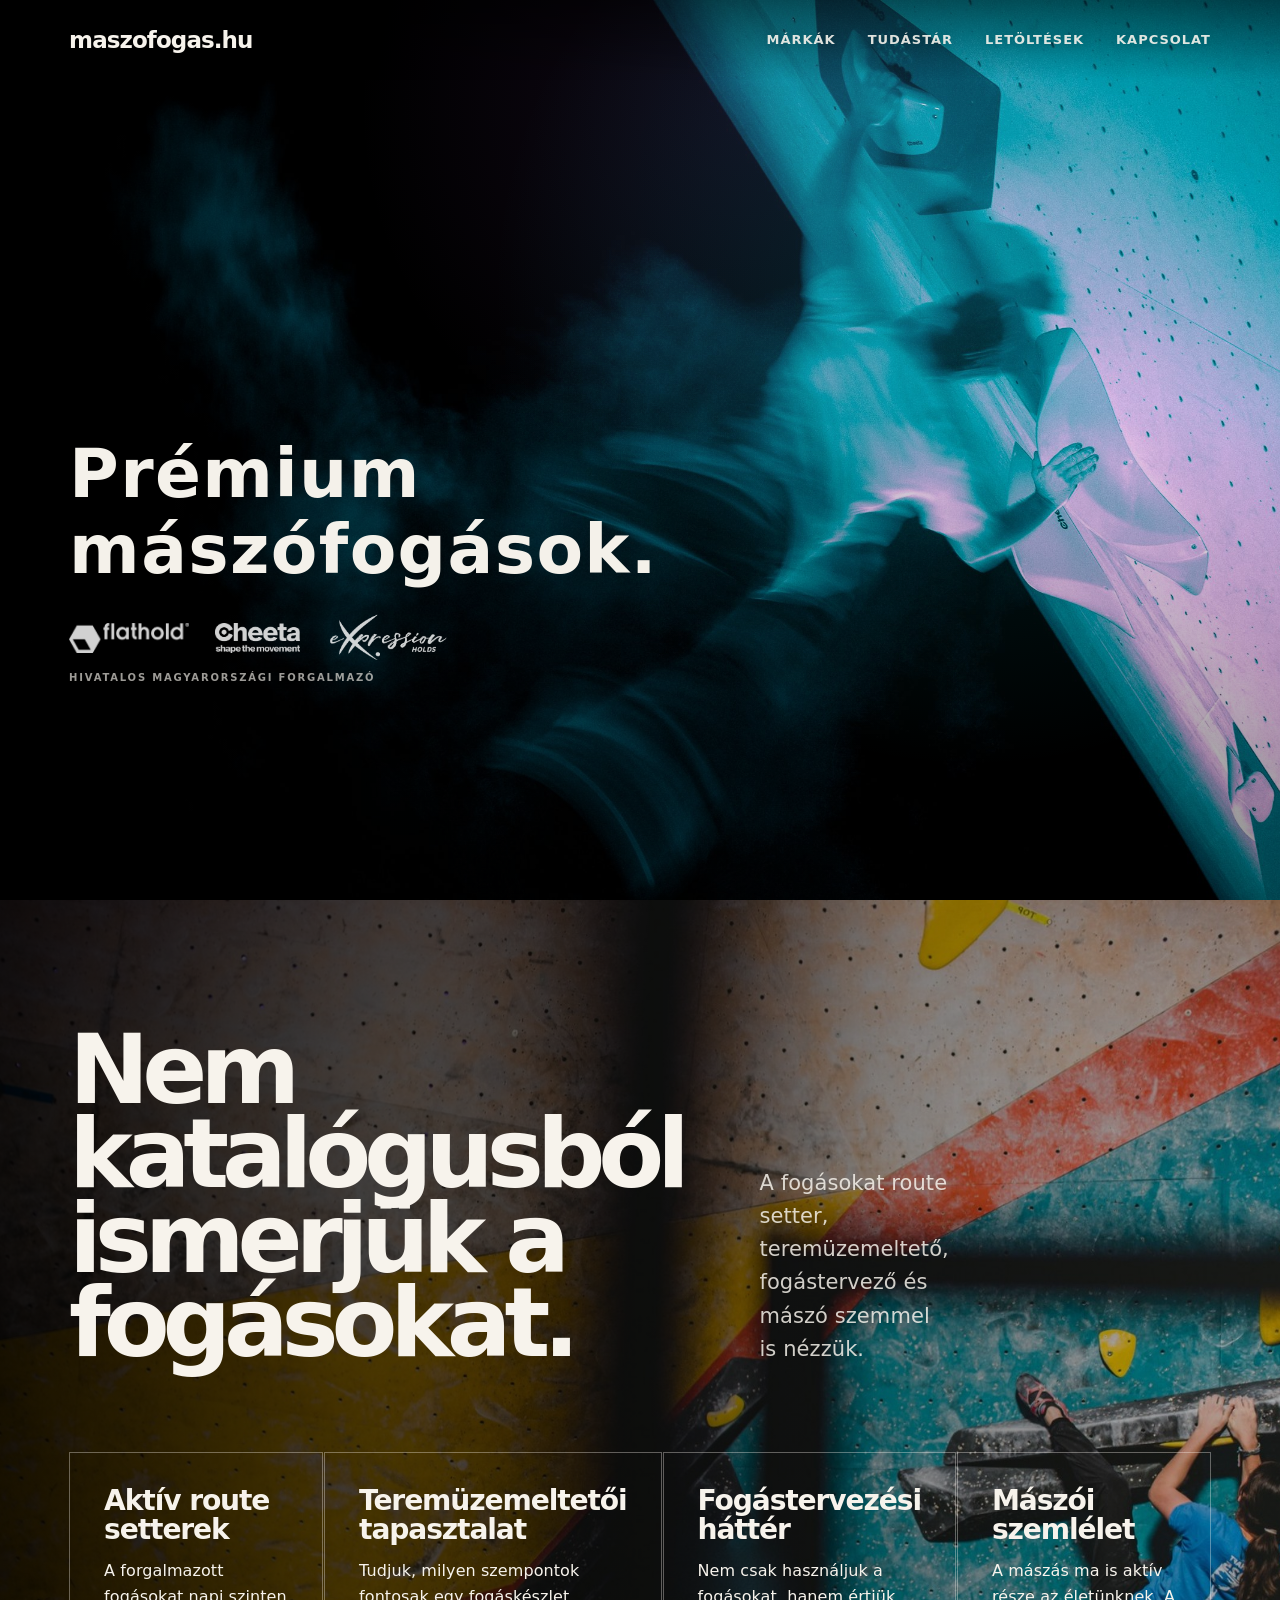
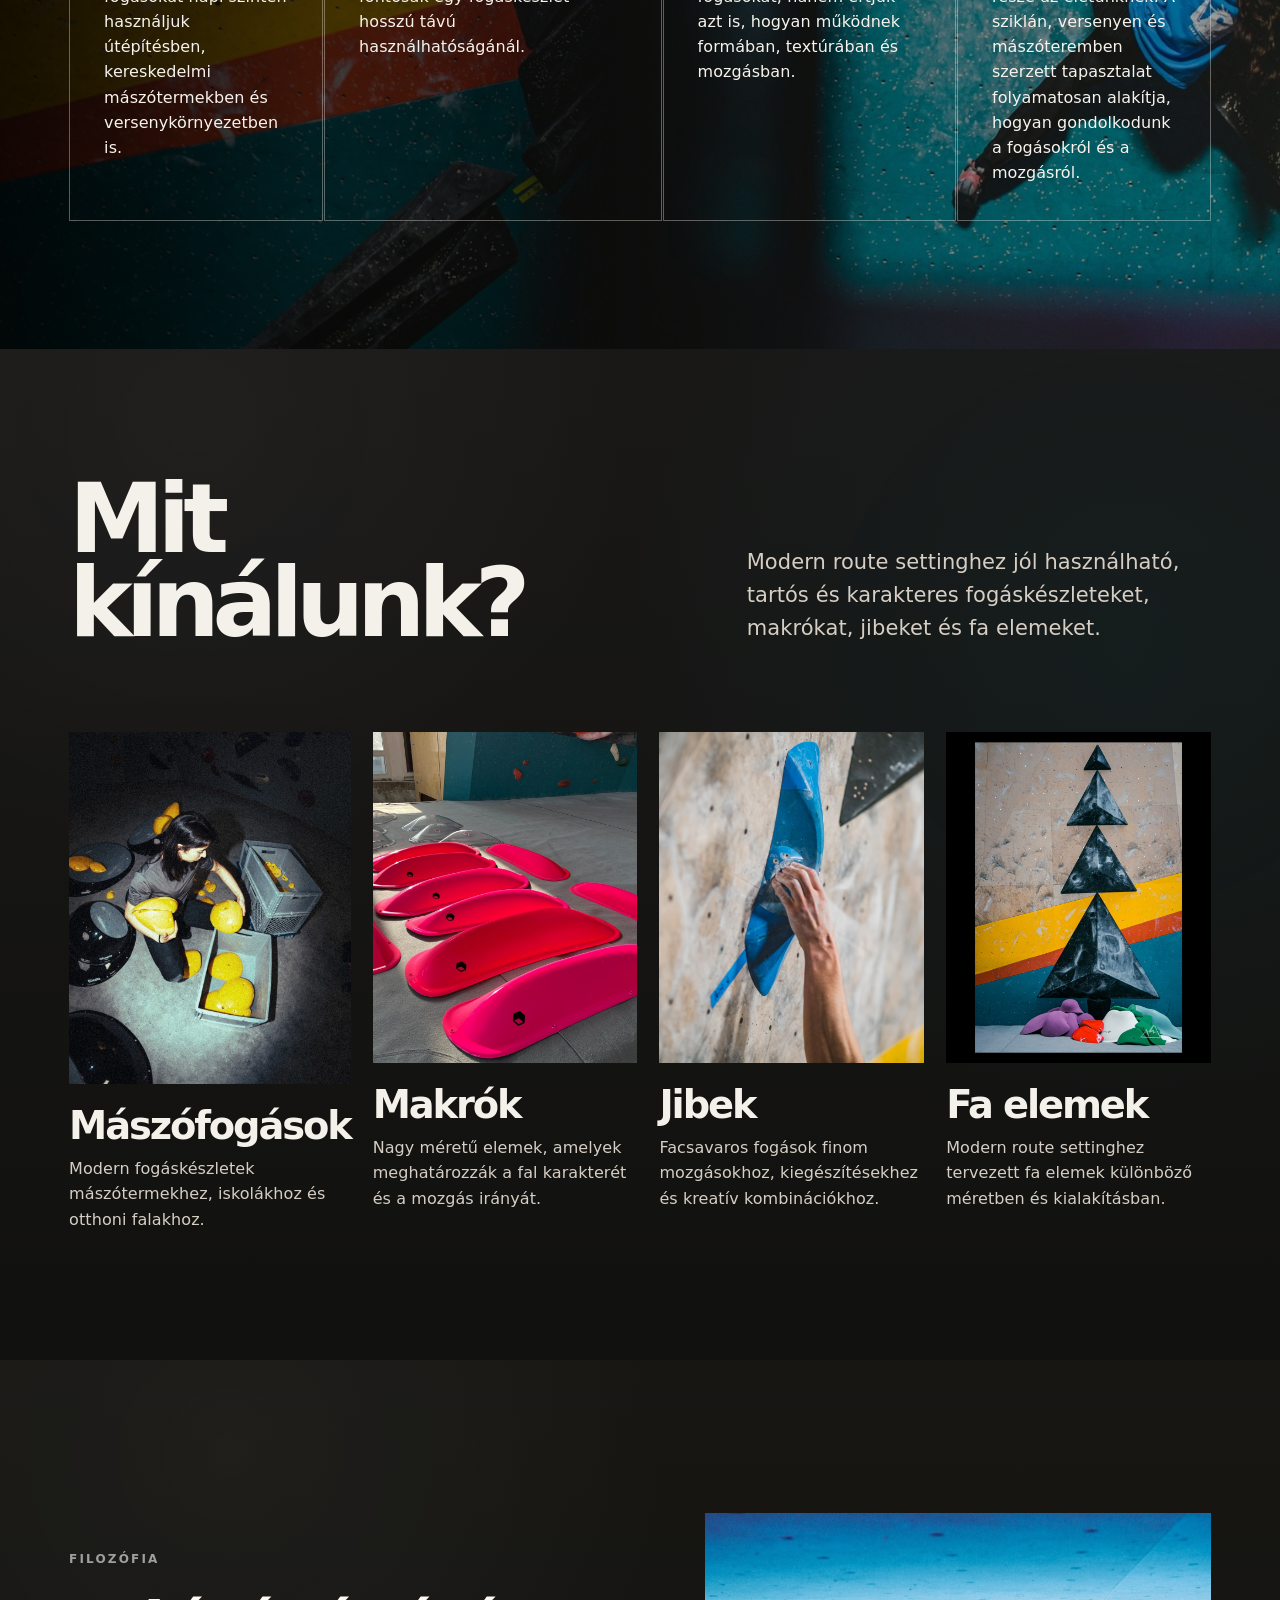
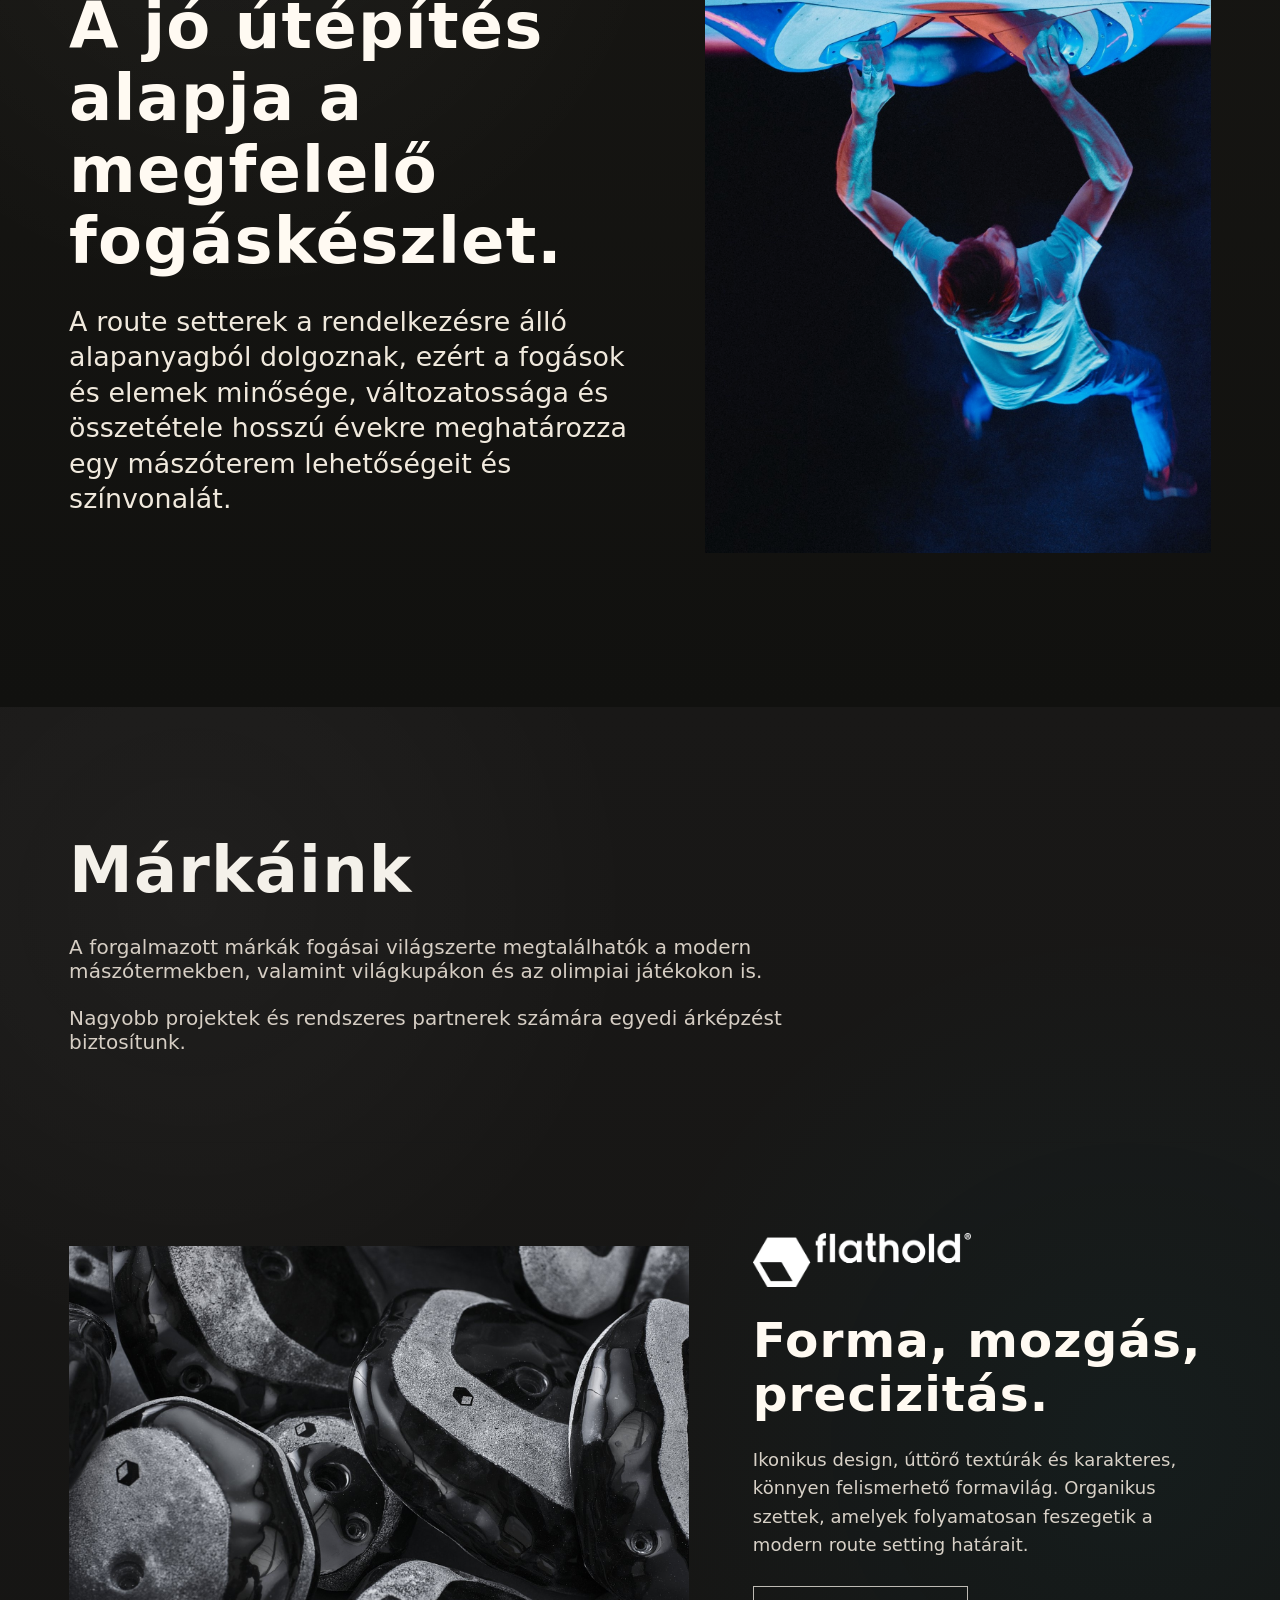
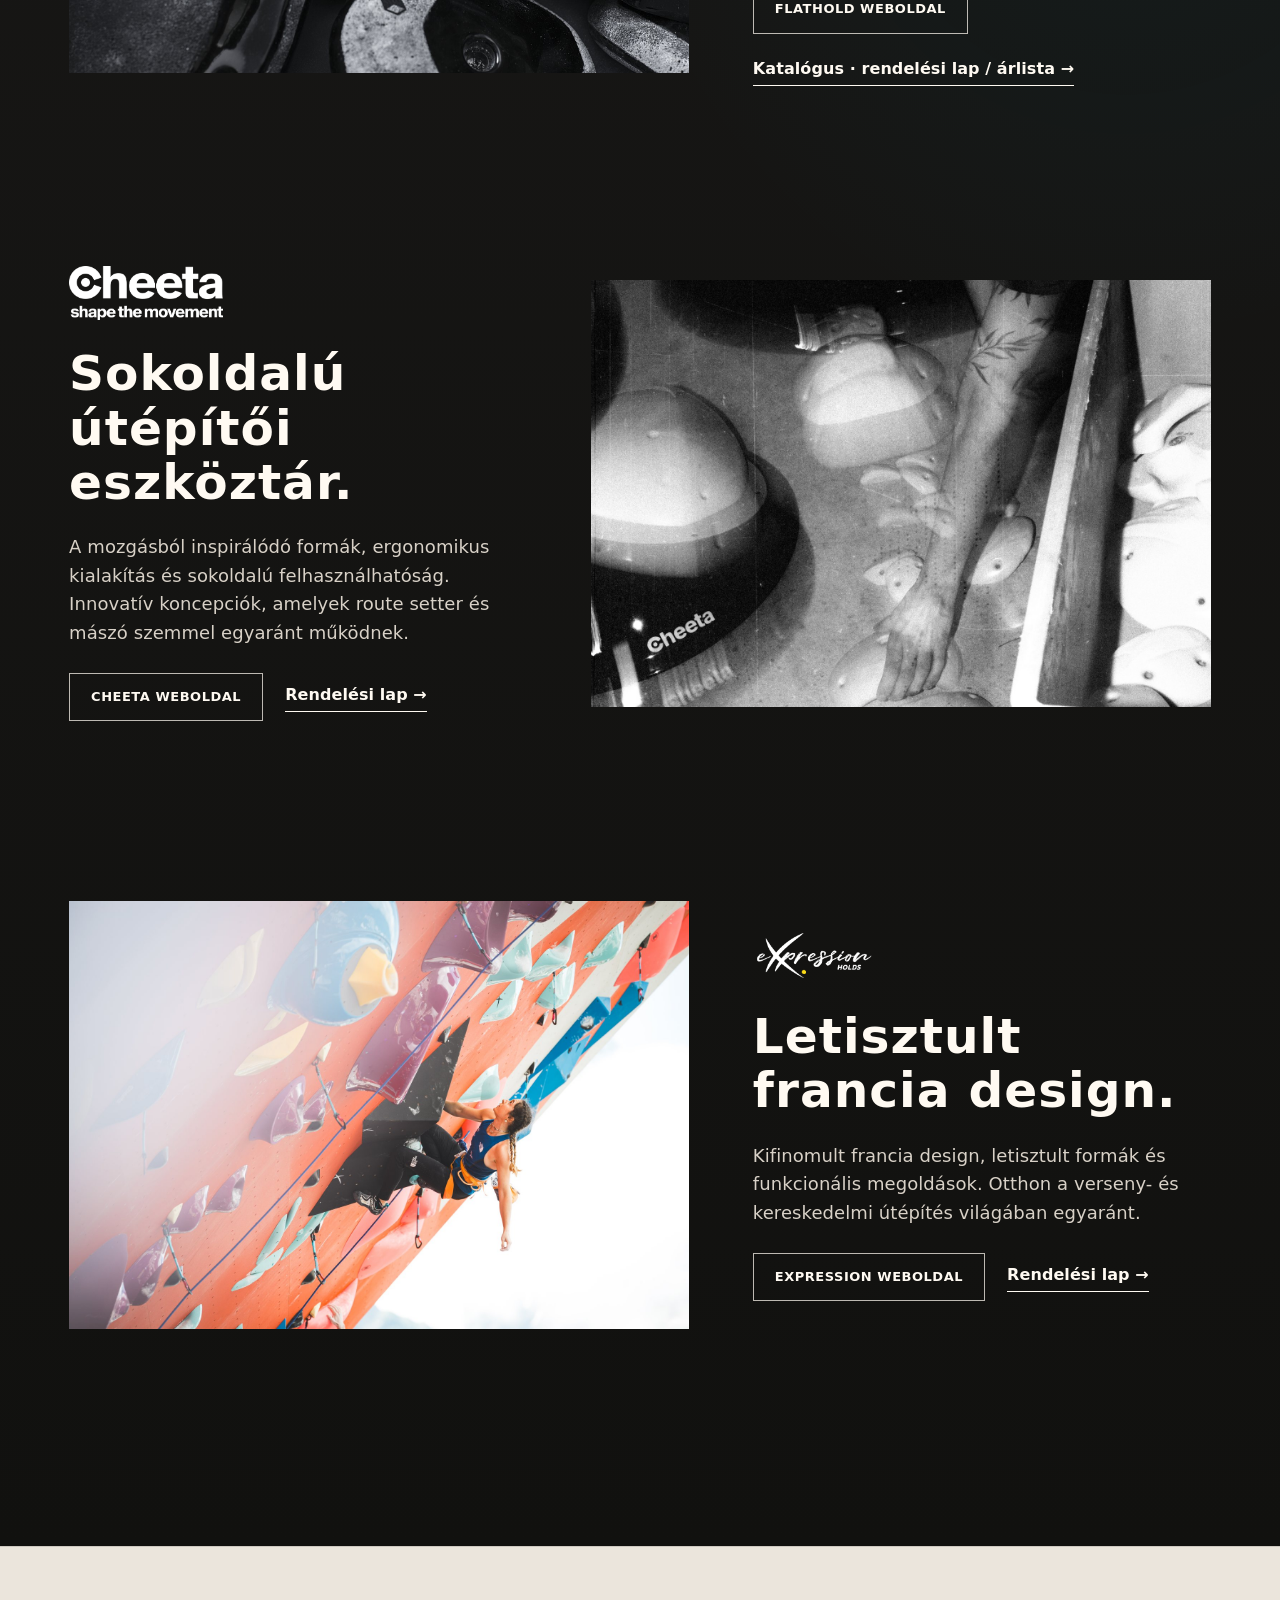
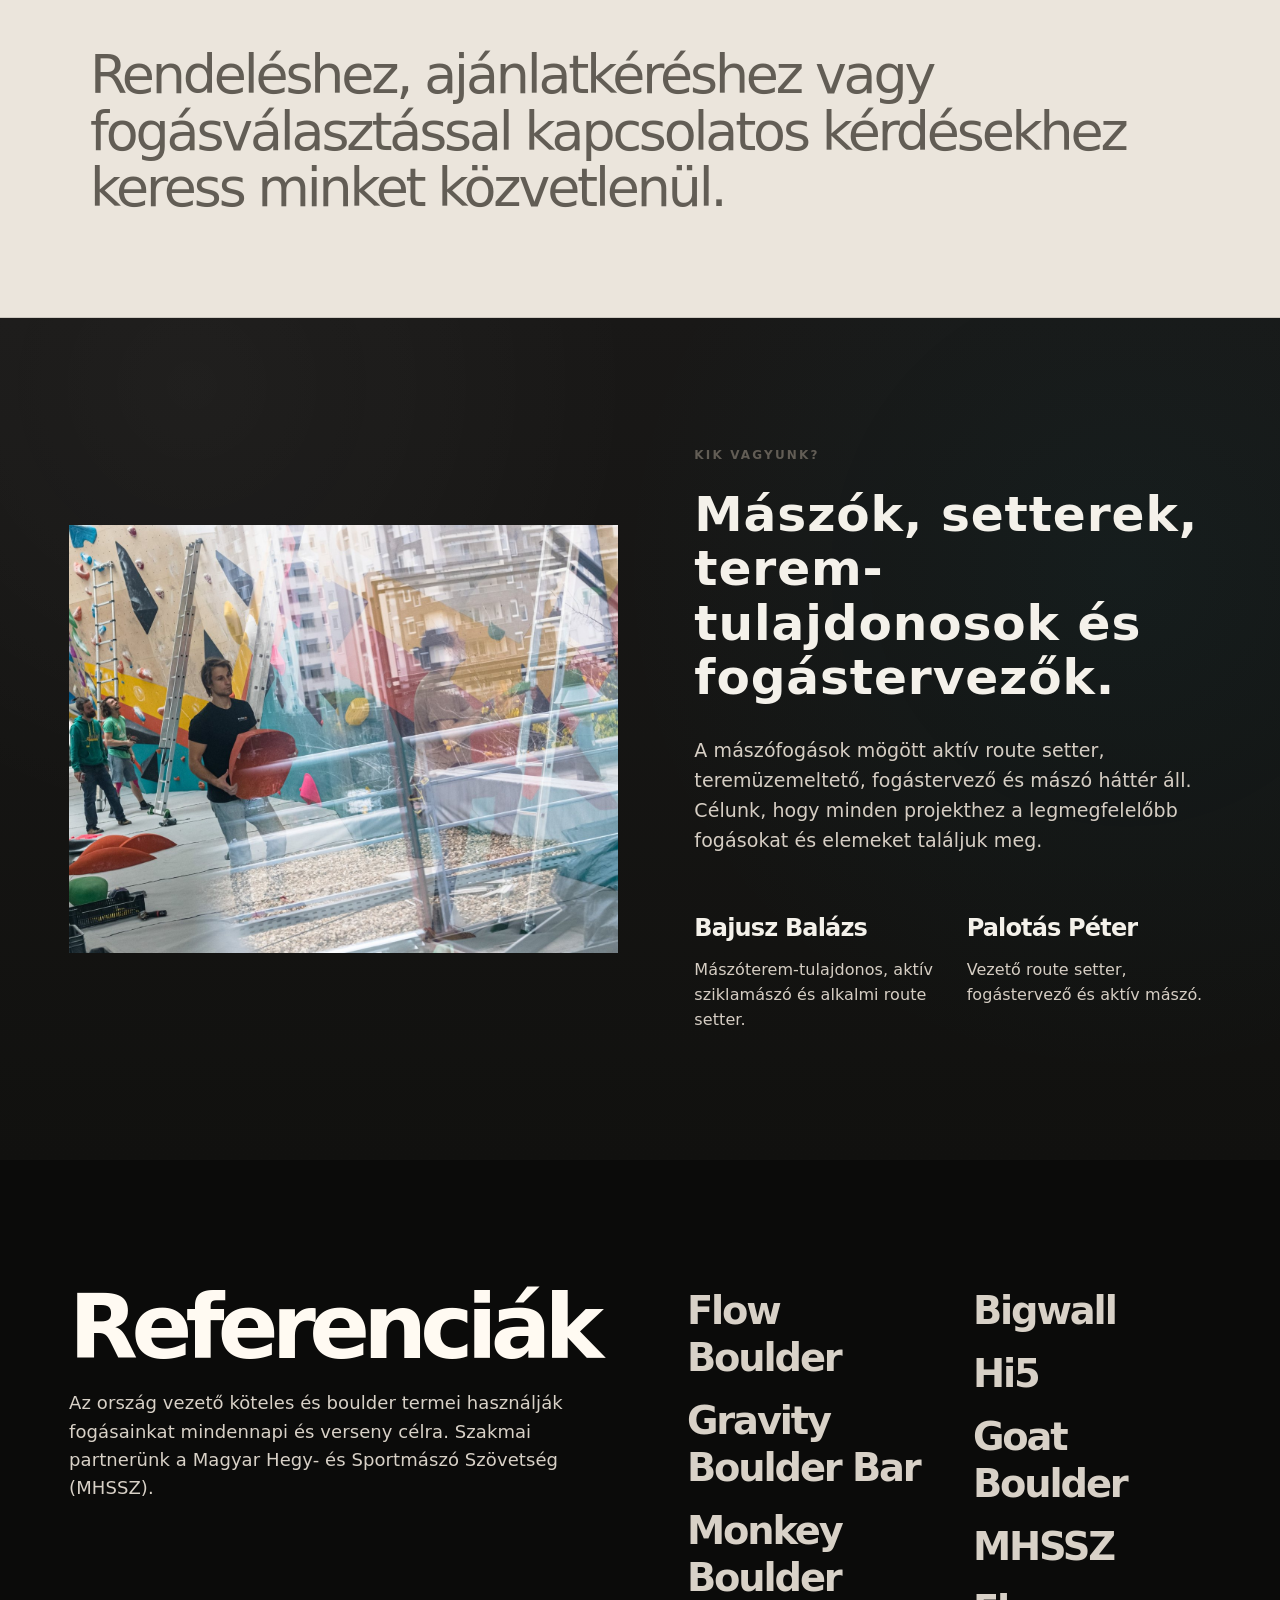
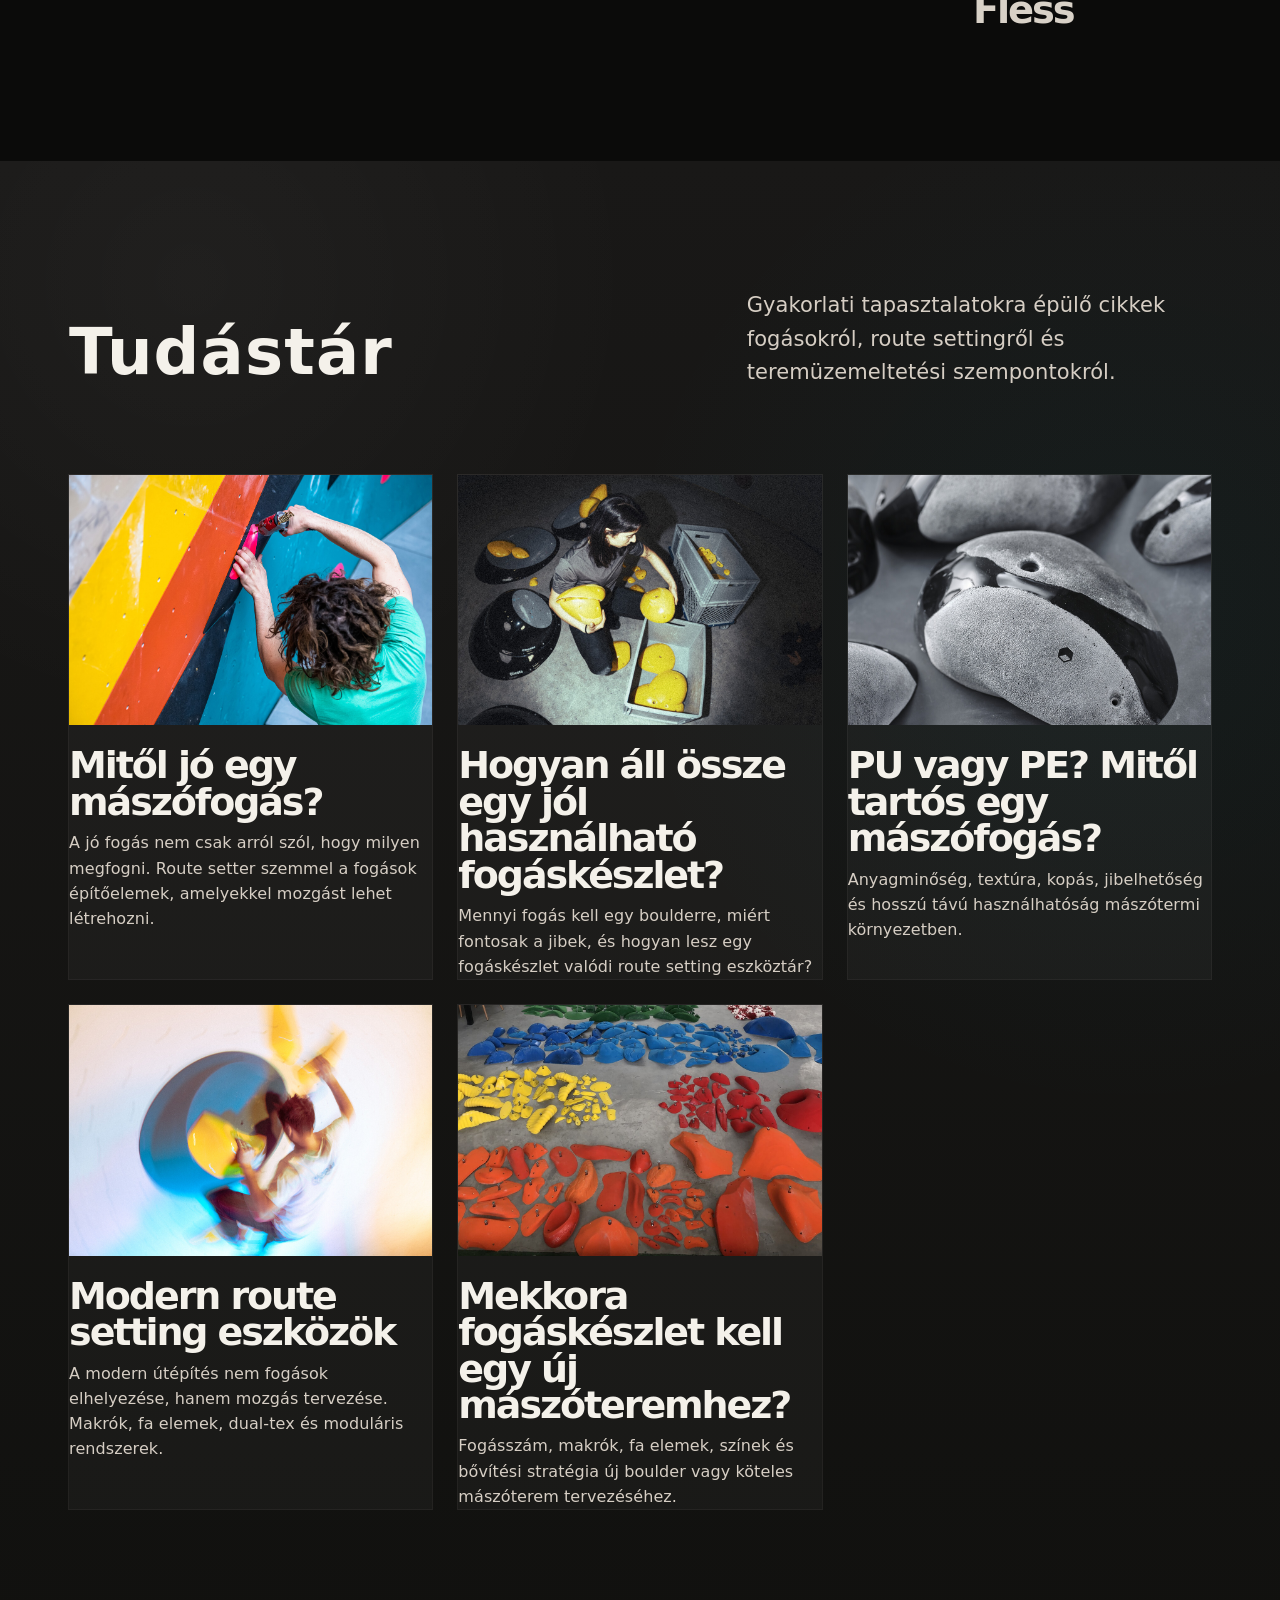
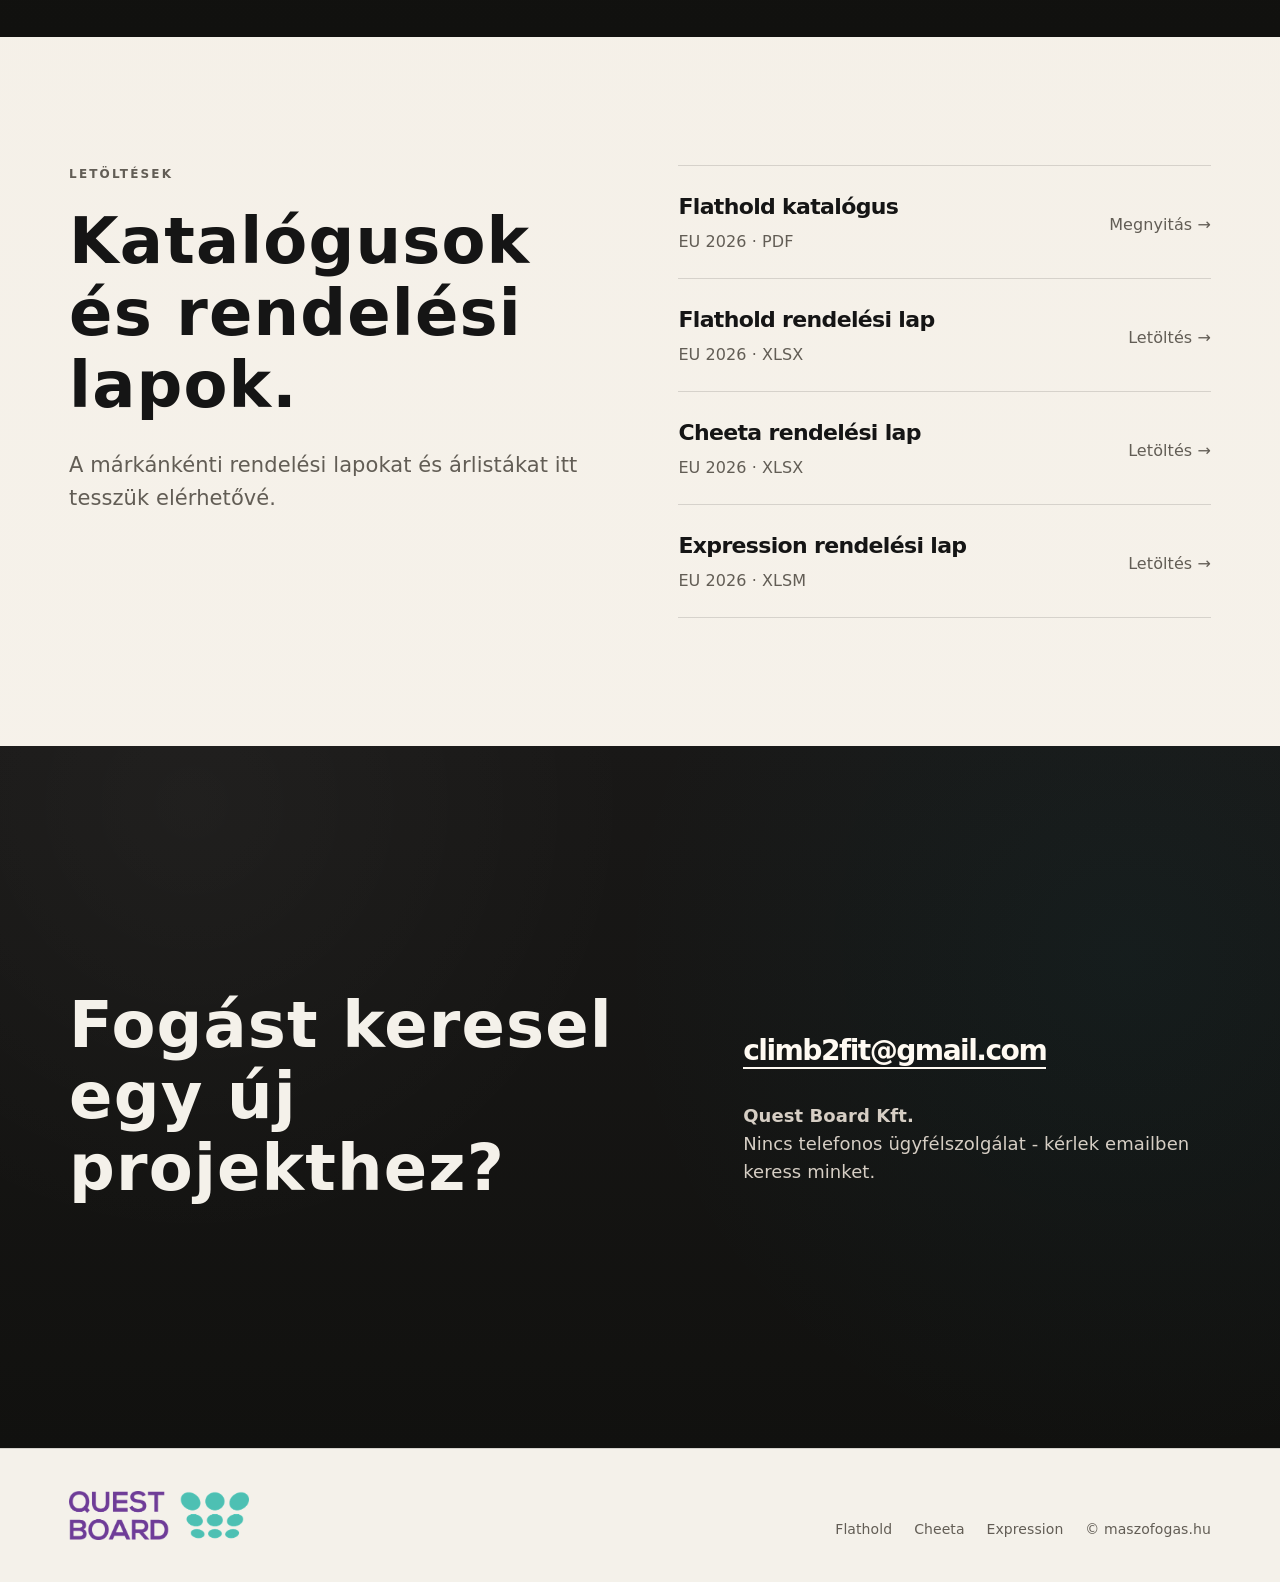
==== commit 275635ee: "Add files via upload" ====
--- a/index.html
+++ b/index.html
@@ -3,21 +3,22 @@
 <head>
   <meta charset="utf-8">
   <meta name="viewport" content="width=device-width, initial-scale=1">
-  <title>Prémium<br>mászófogások. | maszofogasok.hu</title>
+  <title>Prémium<br>mászófogások. | maszofogas.hu</title>
   <meta name="description" content="Flathold, Cheeta és Expression hivatalos magyarországi forgalmazója. Prémium mászófogások, makrók, jibek és fa elemek mászótermeknek, iskoláknak és otthoni falakhoz.">
   <link rel="stylesheet" href="assets/style.css">
-  <link rel="canonical" href="https://www.maszofogasok.hu/index.html">
-  <meta property="og:title" content="Mászófogás forgalmazás – Flathold, Cheeta, Expression | maszofogasok.hu">
+  <link rel="canonical" href="https://www.maszofogas.hu/index.html">
+  <meta property="og:title" content="Mászófogás forgalmazás – Flathold, Cheeta, Expression | maszofogas.hu">
   <meta property="og:description" content="Prémium mászófogások, makrók és fa elemek forgalmazása Magyarországon. Flathold, Cheeta és Expression. Aktív route setterektől, teremüzemeltetői tapasztalattal.">
-  <meta property="og:url" content="https://www.maszofogasok.hu/index.html">
+  <meta property="og:url" content="https://www.maszofogas.hu/index.html">
   <meta property="og:type" content="website">
+  <meta property="og:image" content="https://www.maszofogas.hu/assets/img/og-image.jpg">
   <meta property="og:locale" content="hu_HU">
   <meta name="twitter:card" content="summary_large_image">
   <meta name="robots" content="index, follow">
 </head>
 <body>
   <header class="nav" id="nav">
-    <a class="site-title" href="#top">maszofogasok.hu</a>
+    <a class="site-title" href="#top">maszofogas.hu</a>
     <nav class="nav-links" aria-label="Fő navigáció">
       <a href="#markak">Márkák</a>
       <a href="tudastar.html">Tudástár</a>
@@ -190,7 +191,7 @@
           <p style="margin-top:28px">A márkánkénti rendelési lapokat és árlistákat itt tesszük elérhetővé.</p>
         </div>
         <div class="download-list">
-          <a class="download-item" href="downloads/flathold-catalogue-eu-2026.pdf" target="_blank"><div><strong>Flathold katalógus</strong><span>EU 2026 · PDF</span></div><span>Letöltés →</span></a>
+          <a class="download-item" href="https://www.flathold.com/wp-content/uploads/FLA-CatalogueFlathold.pdf" target="_blank" rel="noopener"><div><strong>Flathold katalógus</strong><span>EU 2026 · PDF</span></div><span>Megnyitás →</span></a>
           <a class="download-item" href="downloads/flathold-rendeles-2026.xlsx" download><div><strong>Flathold rendelési lap</strong><span>EU 2026 · XLSX</span></div><span>Letöltés →</span></a>
           <a class="download-item" href="downloads/cheeta-rendeles-2026.xlsx" download><div><strong>Cheeta rendelési lap</strong><span>EU 2026 · XLSX</span></div><span>Letöltés →</span></a>
           <a class="download-item" href="downloads/expression-rendeles-2026.xlsm" download><div><strong>Expression rendelési lap</strong><span>EU 2026 · XLSM</span></div><span>Letöltés →</span></a>
@@ -211,7 +212,7 @@
 
   <footer class="footer">
     <img class="qb" src="assets/logos/quest-board.png" alt="Quest Board Kft. logó">
-    <div class="footer-links"><a href="https://www.flathold.com/" target="_blank" rel="noopener">Flathold</a><a href="https://www.cheeta-holds.com/" target="_blank" rel="noopener">Cheeta</a><a href="https://www.expression-holds.com/" target="_blank" rel="noopener">Expression</a><span>© maszofogasok.hu</span></div>
+    <div class="footer-links"><a href="https://www.flathold.com/" target="_blank" rel="noopener">Flathold</a><a href="https://www.cheeta-holds.com/" target="_blank" rel="noopener">Cheeta</a><a href="https://www.expression-holds.com/" target="_blank" rel="noopener">Expression</a><span>© maszofogas.hu</span></div>
   </footer>
 
   <script>
